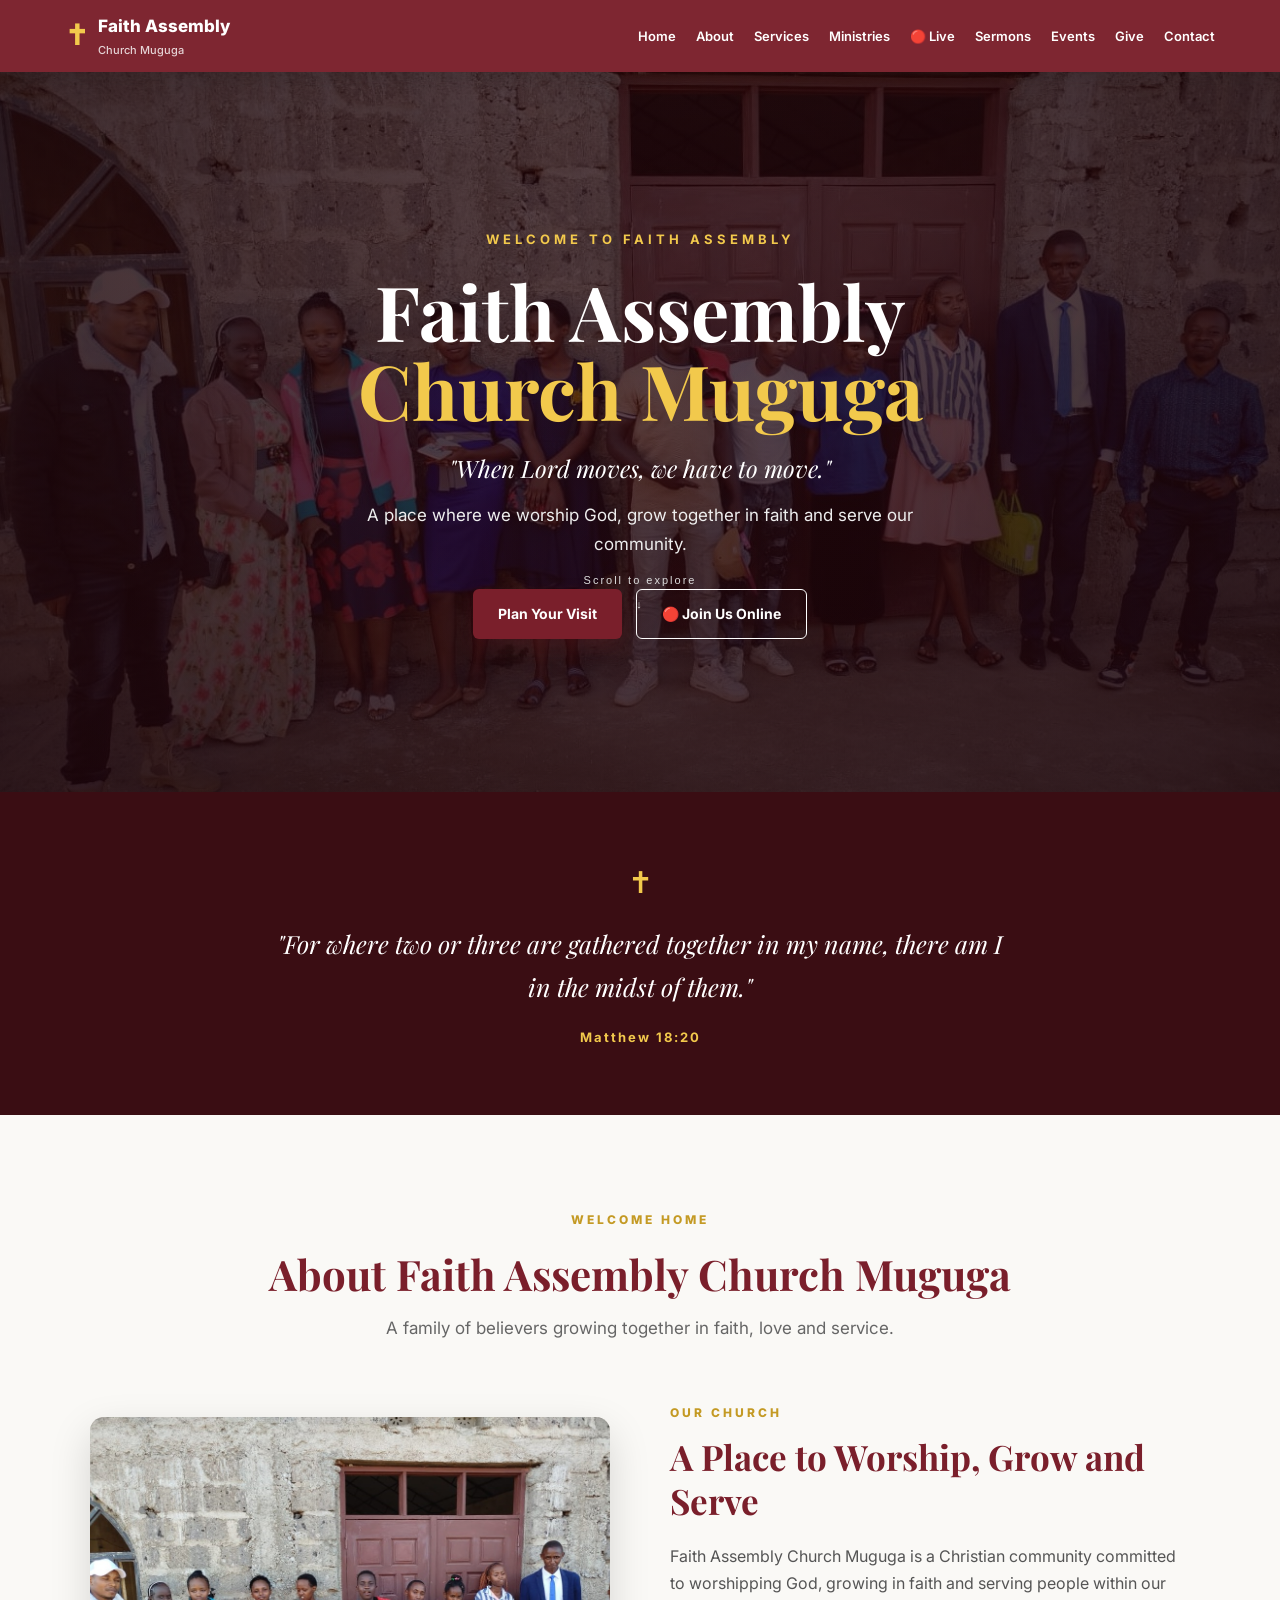
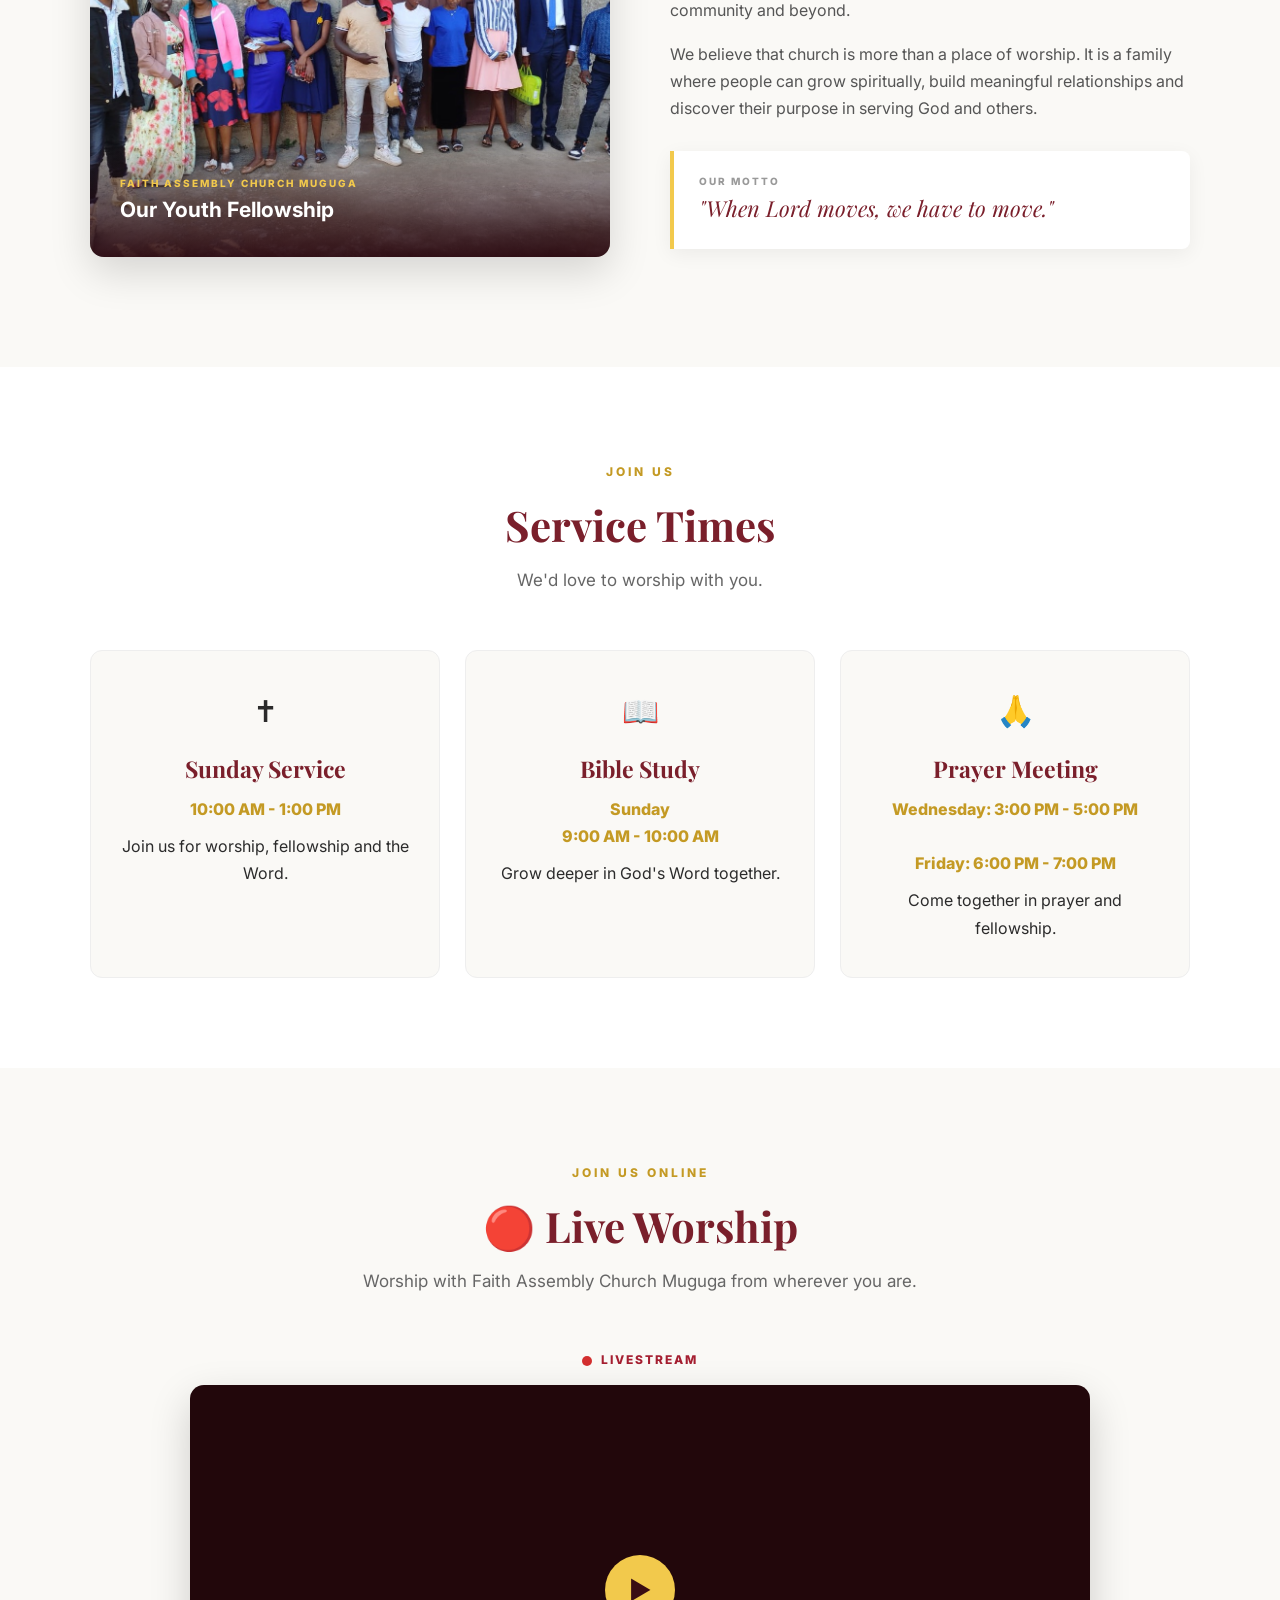
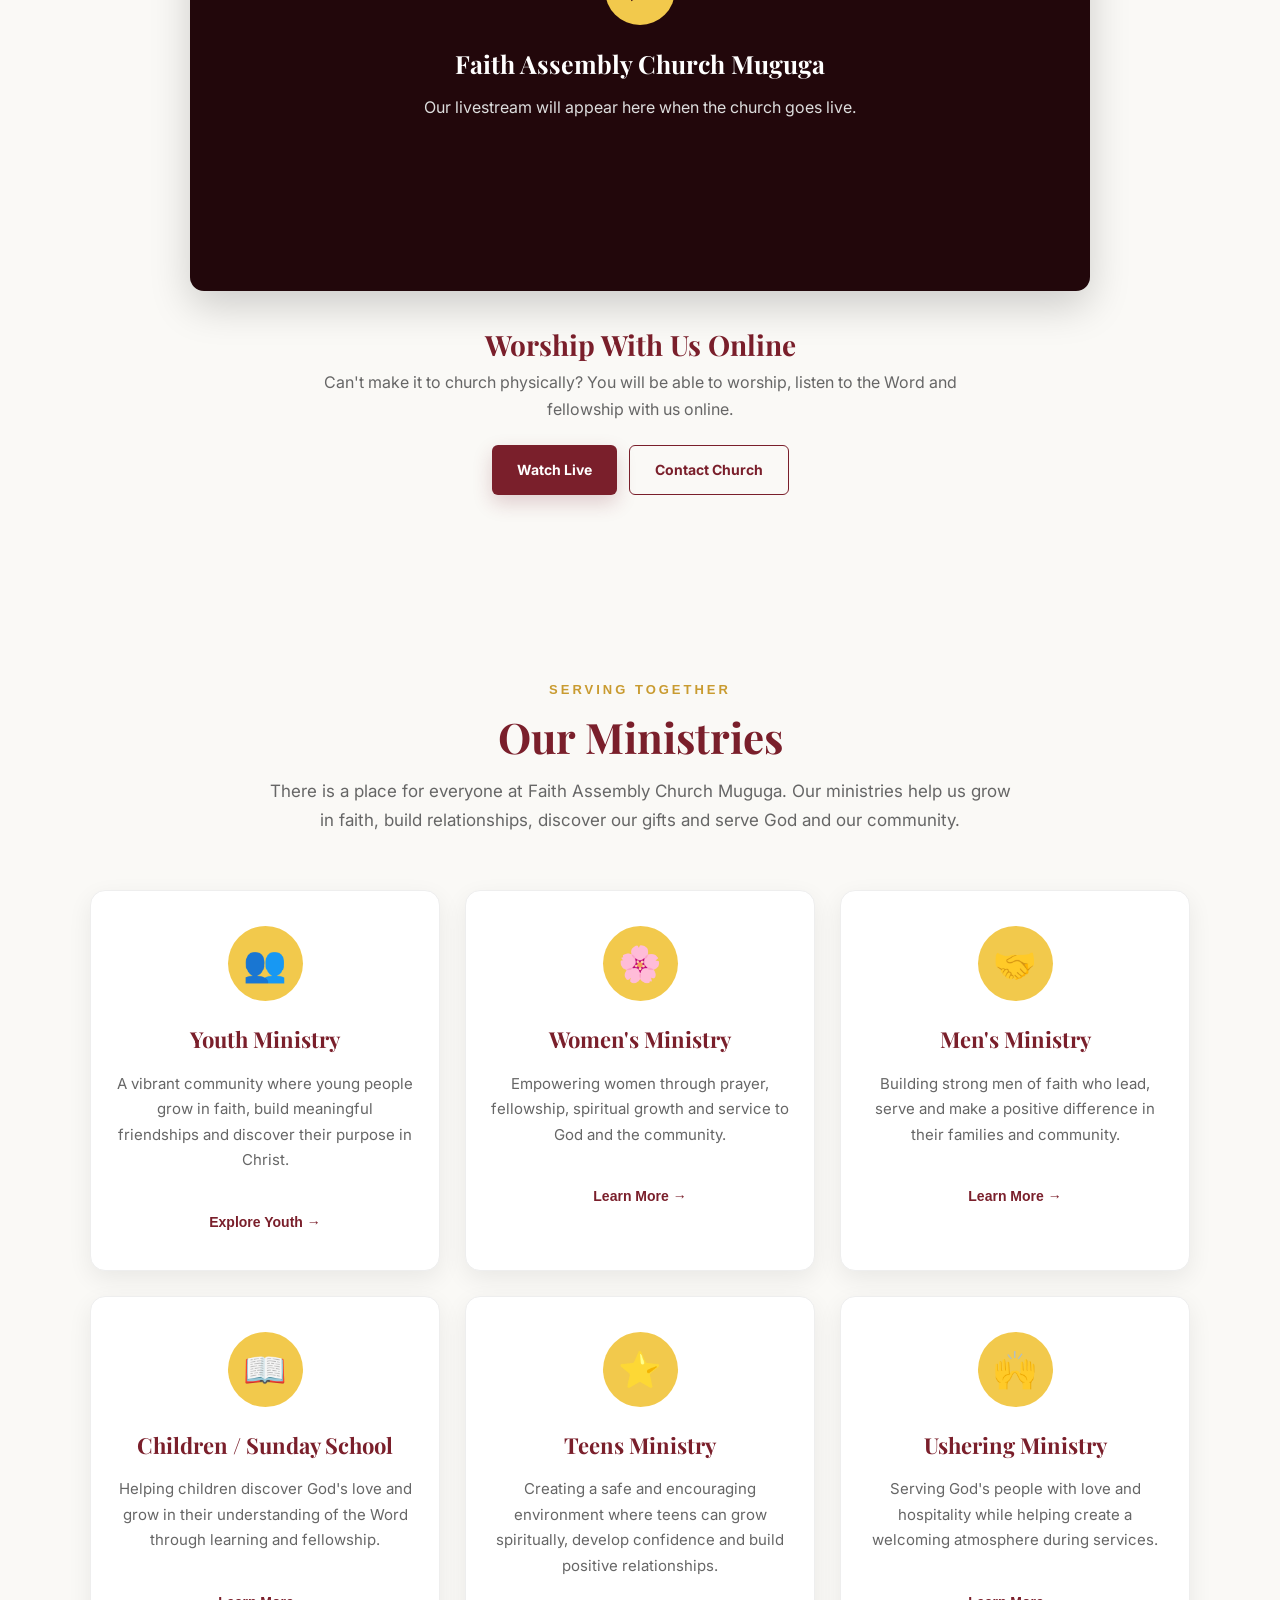
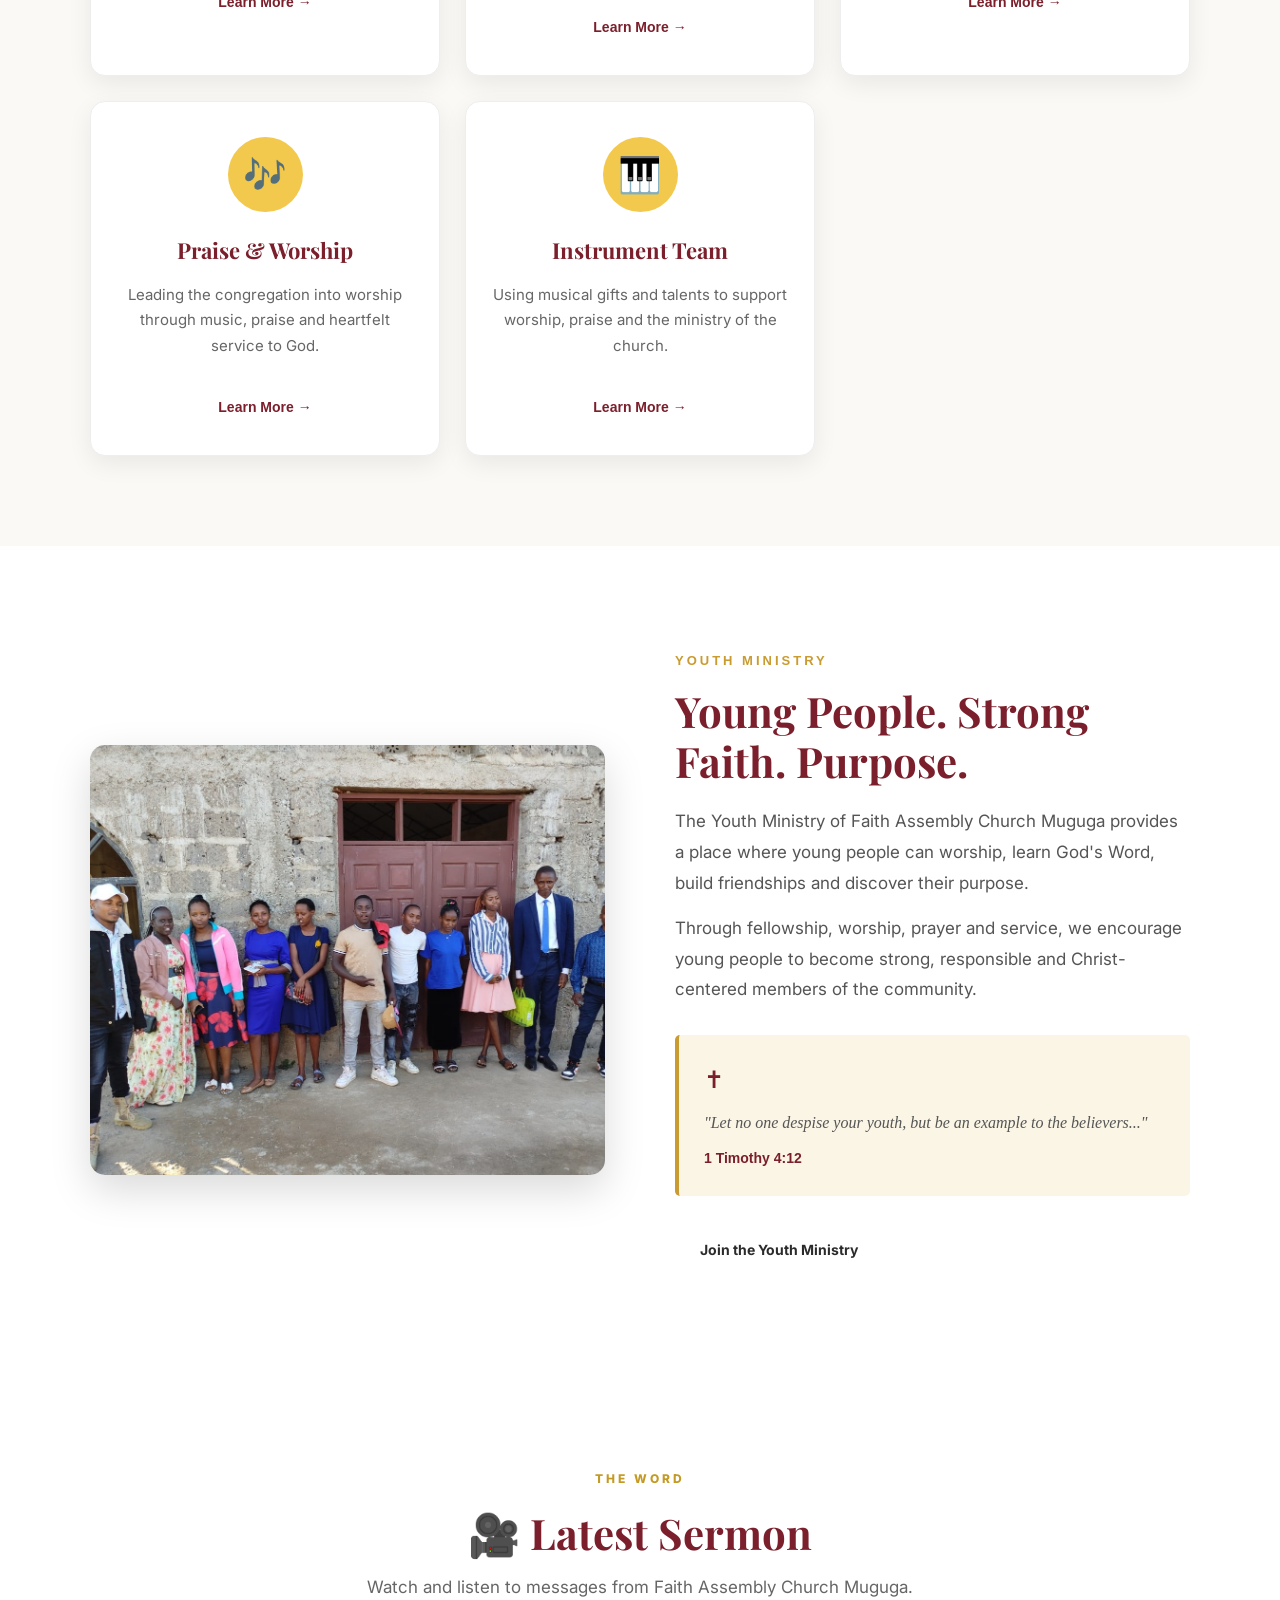
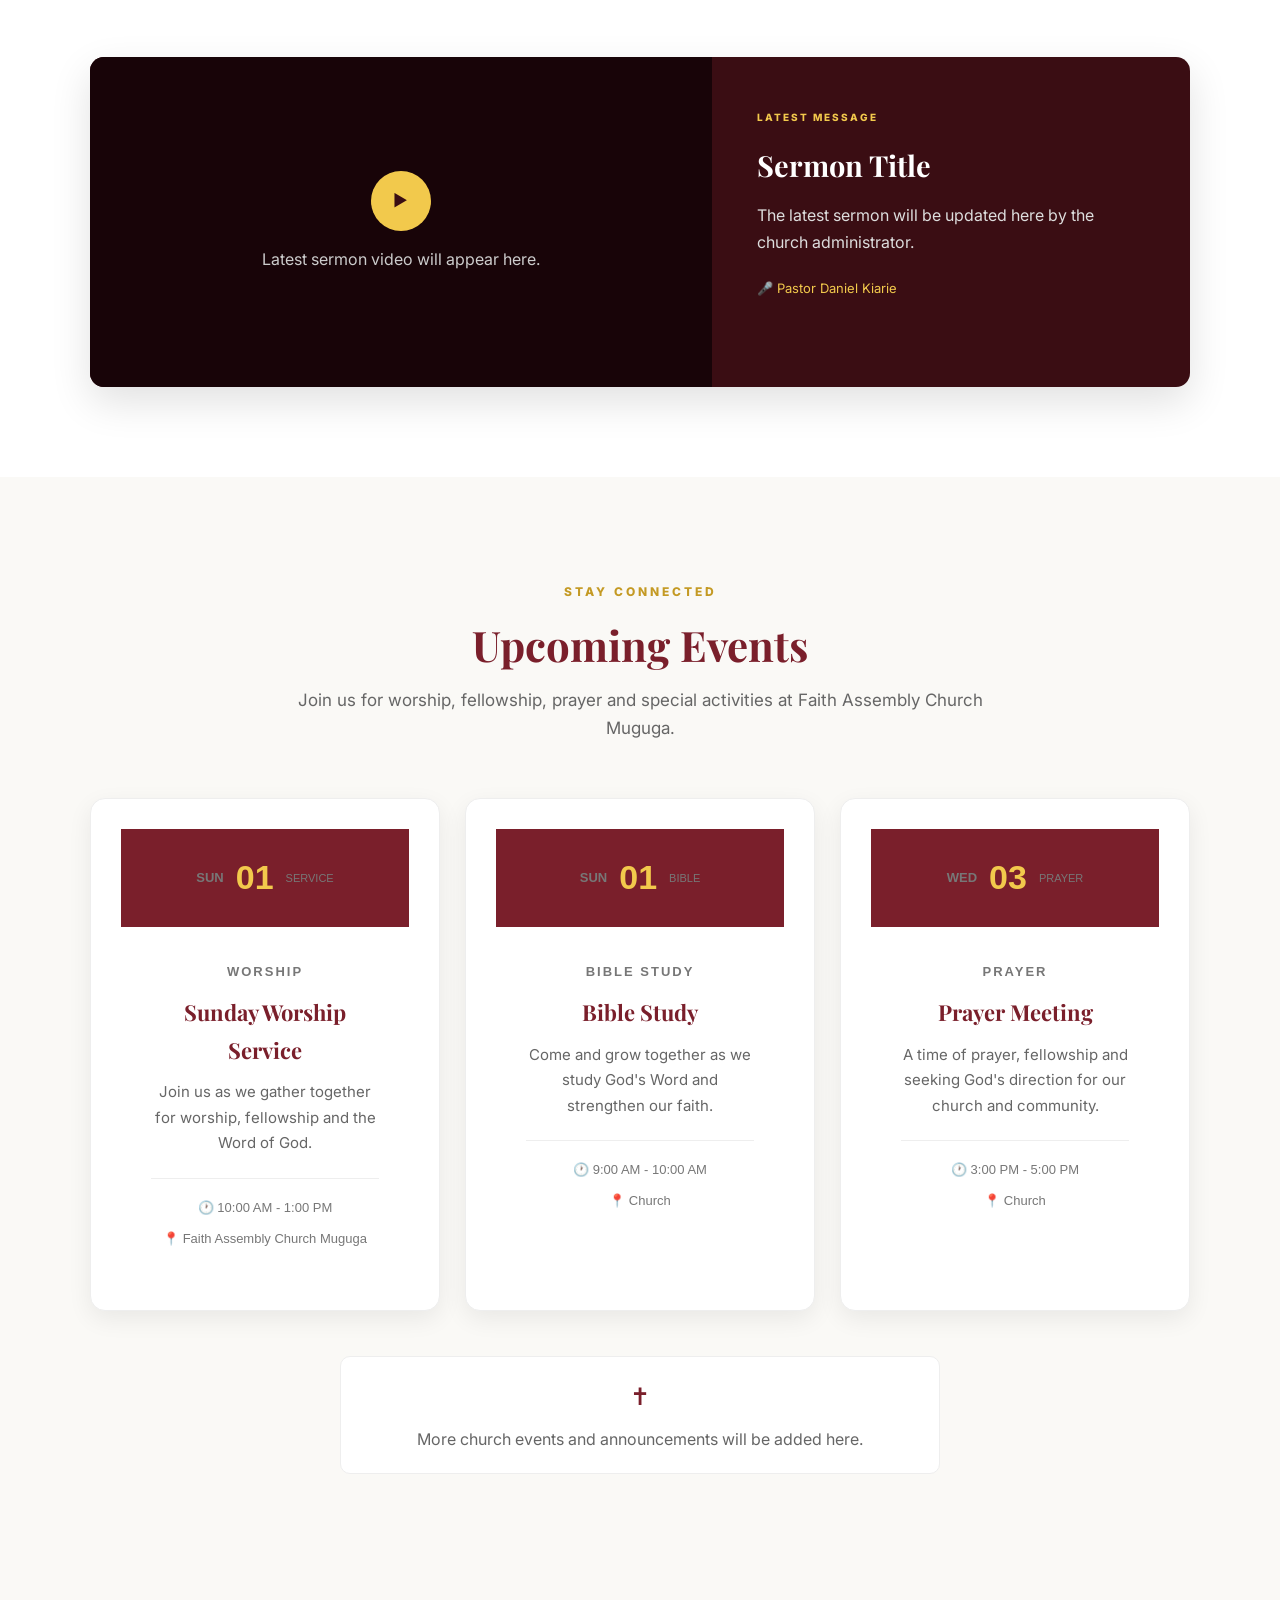
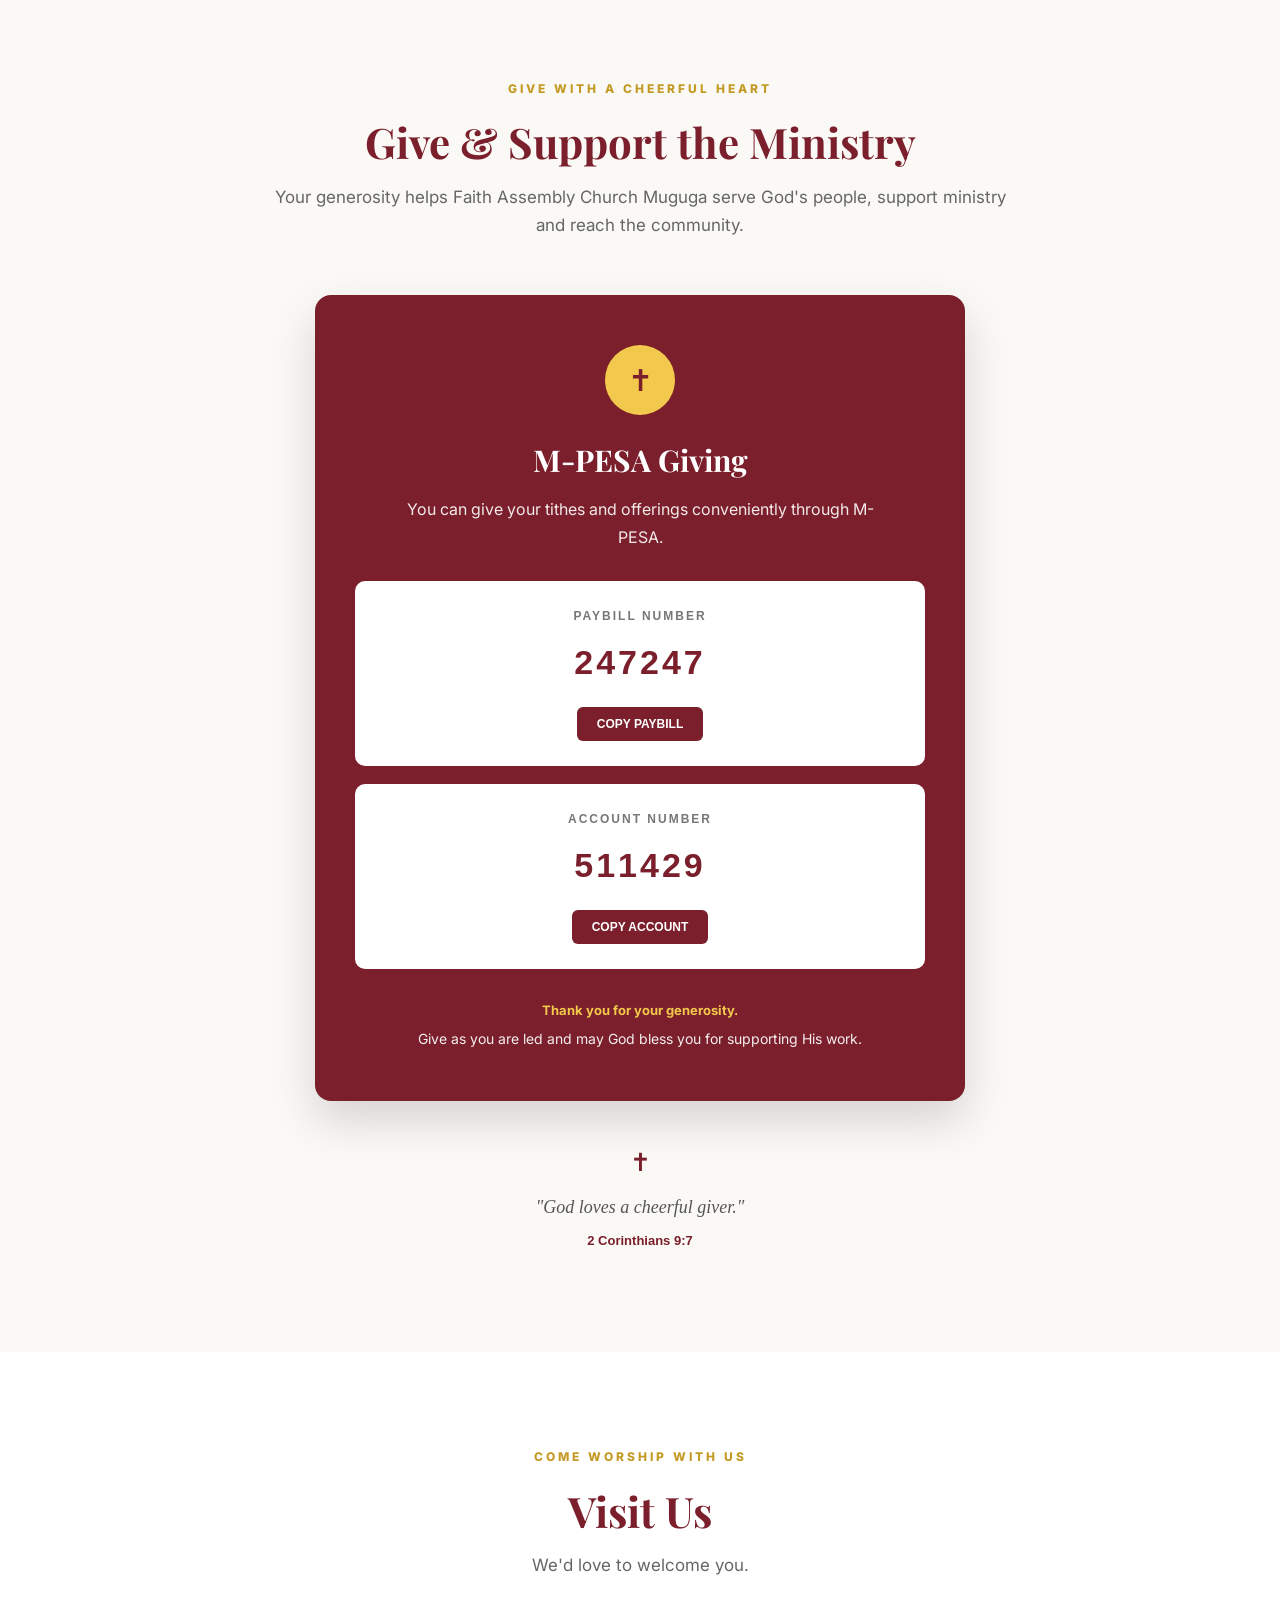
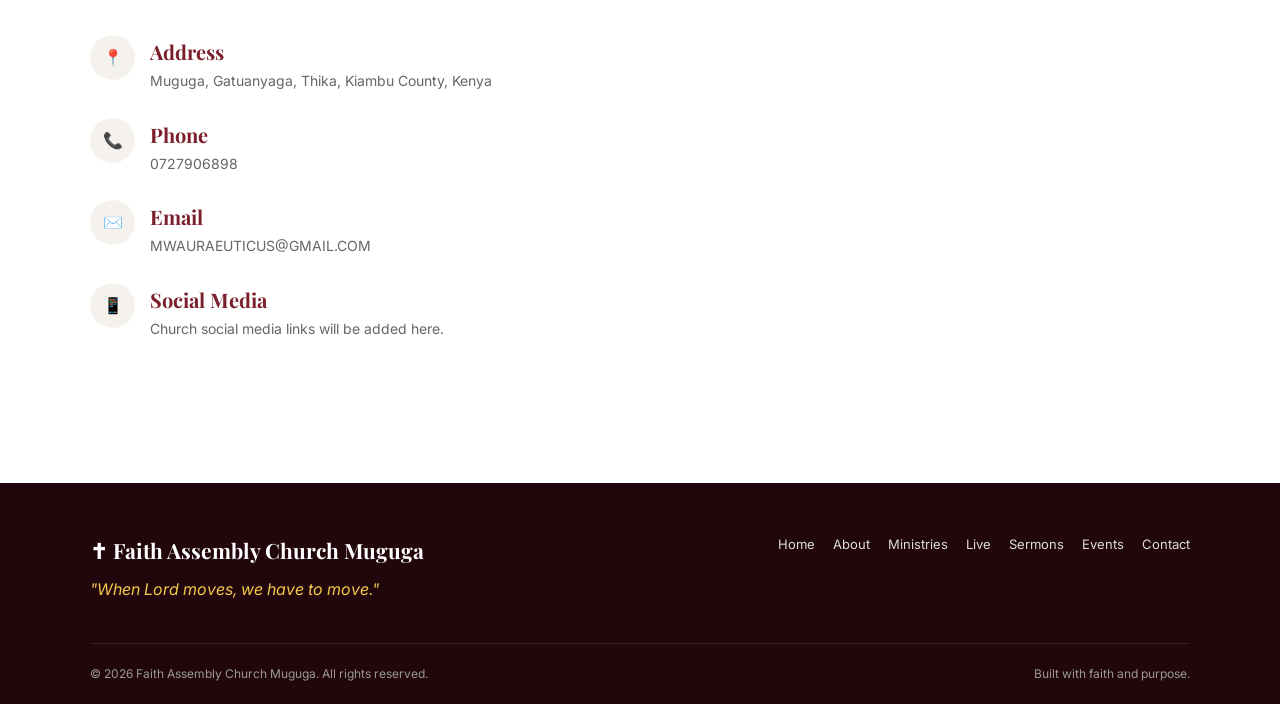
==== index (1).html @ a64bb6ba "Add files via upload Fix homepage content" ====
<!DOCTYPE html>
<html lang="en">

<head>

    <meta charset="UTF-8">
    <meta name="viewport" content="width=device-width, initial-scale=1.0">

    <meta name="description"
        content="Faith Assembly Church Muguga - Worship, grow and serve together in Muguga, Gatuanyaga, Thika, Kiambu County.">

    <meta name="theme-color" content="#7a1f2b">

    <title>Faith Assembly Church Muguga</title>

    <!-- Fonts -->
    <link rel="preconnect" href="https://fonts.googleapis.com">
    <link rel="preconnect" href="https://fonts.gstatic.com" crossorigin>

    <link
        href="https://fonts.googleapis.com/css2?family=Inter:wght@400;500;600;700;800&family=Playfair+Display:wght@500;600;700&display=swap"
        rel="stylesheet"> 

    <!-- CSS -->
<link rel="stylesheet" href="css/style.css">
<link rel="stylesheet" href="css/animation.css">
</head>

<body>

<!-- ==============================
     LOADER
================================== -->

<div class="page-loader" id="pageLoader">
    <div class="loader-cross">✝</div>
    <p>Faith Assembly Church Muguga</p>
</div>


<!-- ==============================
     HEADER
================================== -->

<header class="site-header">

    <nav class="navbar">

        <a href="#home" class="logo">

            <span class="logo-cross">✝</span>

            <span>
                Faith Assembly
                <small>Church Muguga</small>
            </span>

        </a>

        <button class="menu-toggle" id="menuToggle">
            ☰
        </button>

        <ul class="nav-links" id="navLinks">

            <li><a href="#home">Home</a></li>
            <li><a href="#about">About</a></li>
            <li><a href="#services">Services</a></li>
            <li><a href="#ministries">Ministries</a></li>
            <li><a href="#live">🔴 Live</a></li>
            <li><a href="#sermons">Sermons</a></li>
            <li><a href="#events">Events</a></li>
            <li><a href="#give">Give</a></li>
            <li><a href="#contact">Contact</a></li>

        </ul>

    </nav>

</header>


<!-- ==============================
     HERO
================================== -->

<section class="hero" id="home">

    <div class="hero-overlay"></div>

    <script>
    // ⚠️ Update this once your backend is hosted (see hosting notes).
    (async function loadHomeBackground() {
        const API_BASE = "https://ragnar1454.pythonanywhere.com";
        try {
            const res = await fetch(`${API_BASE}/api/site-assets/home-background`);
            if (!res.ok) return;
            const data = await res.json();
            if (data.url) {
                document.getElementById("home").style.backgroundImage =
                    `linear-gradient(rgba(35,5,10,0.68), rgba(35,5,10,0.78)), url("${API_BASE}${data.url}")`;
                document.getElementById("home").style.backgroundSize = "cover";
                document.getElementById("home").style.backgroundPosition = "center";
            }
            // If no url, the default image from style.css keeps showing — no action needed.
        } catch (err) {
            console.log("Home background not loaded, using default:", err);
        }
    })();
    </script>

    <div class="hero-content reveal">

        <span class="hero-label">
            WELCOME TO FAITH ASSEMBLY
        </span>

        <h1>
            Faith Assembly
            <span>Church Muguga</span>
        </h1>

        <p class="hero-motto">
            "When Lord moves, we have to move."
        </p>

        <p class="hero-description">
            A place where we worship God,
            grow together in faith and
            serve our community.
        </p>

        <div class="hero-buttons">

            <a href="#services" class="btn btn-primary">
                Plan Your Visit
            </a>

            <a href="#live" class="btn btn-outline">
                🔴 Join Us Online
            </a>

        </div>

        <div class="scroll-indicator">
            <span>Scroll to explore</span>
            ↓
        </div>

    </div>

</section>


<!-- ==============================
     BIBLE VERSE
================================== -->

<section class="scripture-section">

    <div class="container">

        <div class="scripture-content reveal">

            <div class="scripture-cross">
                ✝
            </div>

            <p class="scripture-text">
                "For where two or three are gathered
                together in my name, there am I in
                the midst of them."
            </p>

            <span class="scripture-reference">
                Matthew 18:20
            </span>

        </div>

    </div>

</section>


<!-- ==============================
     ABOUT
================================== -->

<section class="about-section" id="about">

    <div class="container">

        <div class="section-heading reveal">

            <span class="small-title">
                WELCOME HOME
            </span>

            <h2>
                About Faith Assembly Church Muguga
            </h2>

            <p>
                A family of believers growing together
                in faith, love and service.
            </p>

        </div>


        <div class="about-grid">

            <div class="about-image reveal">

                <img
                    src="images/youth-group.jpg"
                    alt="Faith Assembly Church Muguga Youth">

                <div class="image-caption">

                    <span>
                        FAITH ASSEMBLY CHURCH MUGUGA
                    </span>

                    <strong>
                        Our Youth Fellowship
                    </strong>

                </div>

            </div>


            <div class="about-content reveal">

                <span class="about-label">
                    OUR CHURCH
                </span>

                <h3>
                    A Place to Worship,
                    Grow and Serve
                </h3>

                <p>
                    Faith Assembly Church Muguga is a
                    Christian community committed to
                    worshipping God, growing in faith
                    and serving people within our
                    community and beyond.
                </p>

                <p>
                    We believe that church is more than
                    a place of worship. It is a family
                    where people can grow spiritually,
                    build meaningful relationships and
                    discover their purpose in serving
                    God and others.
                </p>

                <div class="motto-box">

                    <span>
                        OUR MOTTO
                    </span>

                    <blockquote>
                        "When Lord moves,
                        we have to move."
                    </blockquote>

                </div>

            </div>

        </div>

    </div>

</section>


<!-- ==============================
     SERVICE TIMES
================================== -->

<section class="services-section" id="services">

    <div class="container">

        <div class="section-heading reveal">

            <span class="small-title">
                JOIN US
            </span>

            <h2>
                Service Times
            </h2>

            <p>
                We'd love to worship with you.
            </p>

        </div>


        <div class="services-grid">


            <div class="service-card reveal">

                <div class="service-icon">
                    ✝
                </div>

                <h3>
                    Sunday Service
                </h3>

                <p class="service-time">
                    10:00 AM - 1:00 PM
                </p>

                <p>
                    Join us for worship,
                    fellowship and the Word.
                </p>

            </div>


            <div class="service-card reveal">

                <div class="service-icon">
                    📖
                </div>

                <h3>
                    Bible Study
                </h3>

                <p class="service-time">
                    Sunday<br>
                    9:00 AM - 10:00 AM
                </p>

                <p>
                    Grow deeper in God's Word
                    together.
                </p>

            </div>


            <div class="service-card reveal">

                <div class="service-icon">
                    🙏
                </div>

                <h3>
                    Prayer Meeting
                </h3>

                <p class="service-time">
                    Wednesday: 3:00 PM - 5:00 PM
                    <br><br>
                    Friday: 6:00 PM - 7:00 PM
                </p>

                <p>
                    Come together in prayer
                    and fellowship.
                </p>

            </div>

        </div>

    </div>

</section>


<!-- ==================================================
     🔴 LIVE STREAM
================================================== -->

<section class="live-section" id="live">

    <div class="container">

        <div class="section-heading reveal">

            <span class="small-title">
                JOIN US ONLINE
            </span>

            <h2>
                🔴 Live Worship
            </h2>

            <p>
                Worship with Faith Assembly Church
                Muguga from wherever you are.
            </p>

        </div>


        <div class="live-container reveal">

            <div class="live-badge">

                <span class="live-dot"></span>

                LIVESTREAM

            </div>


            <div class="video-container">

                <!--
                    LATER WE WILL PUT THE
                    YOUTUBE LIVESTREAM HERE
                -->

                <div class="video-placeholder">

                    <div class="play-icon">
                        ▶
                    </div>

                    <h3>
                        Faith Assembly Church Muguga
                    </h3>

                    <p>
                        Our livestream will appear
                        here when the church goes live.
                    </p>

                </div>

            </div>


            <div class="live-info">

                <h3>
                    Worship With Us Online
                </h3>

                <p>
                    Can't make it to church physically?
                    You will be able to worship,
                    listen to the Word and fellowship
                    with us online.
                </p>

                <div class="live-actions">

                    <a href="#" class="btn btn-primary">
                        Watch Live
                    </a>

                    <a href="#contact"
                       class="btn btn-outline-dark">
                        Contact Church
                    </a>

                </div>

            </div>

        </div>

    </div>

</section>


<!-- ==================================================
     🎥 LATEST SERMON
================================================== -->
<!-- ==========================================
     MINISTRIES SECTION
========================================== -->

<section id="ministries" class="ministries-section">

    <div class="container">

        <div class="section-heading">
            <span class="section-label">SERVING TOGETHER</span>

            <h2>Our Ministries</h2>

            <p>
                There is a place for everyone at Faith Assembly Church Muguga.
                Our ministries help us grow in faith, build relationships,
                discover our gifts and serve God and our community.
            </p>
        </div>


        <!-- MINISTRY CARDS -->

        <div class="ministries-grid">


            <!-- YOUTH -->

            <div class="ministry-card">

                <div class="ministry-icon">👥</div>

                <h3>Youth Ministry</h3>

                <p>
                    A vibrant community where young people grow in faith,
                    build meaningful friendships and discover their purpose
                    in Christ.
                </p>

                <a href="#youth" class="ministry-link">
                    Explore Youth →
                </a>

            </div>


            <!-- WOMEN -->

            <div class="ministry-card">

                <div class="ministry-icon">🌸</div>

                <h3>Women's Ministry</h3>

                <p>
                    Empowering women through prayer, fellowship, spiritual
                    growth and service to God and the community.
                </p>

                <a href="pages/women.html" class="ministry-link">
                    Learn More →
                </a>

            </div>


            <!-- MEN -->

            <div class="ministry-card">

                <div class="ministry-icon">🤝</div>

                <h3>Men's Ministry</h3>

                <p>
                    Building strong men of faith who lead, serve and make
                    a positive difference in their families and community.
                </p>

                <a href="pages/men.html" class="ministry-link">
                    Learn More →
                </a>

            </div>


            <!-- CHILDREN -->

            <div class="ministry-card">

                <div class="ministry-icon">📖</div>

                <h3>Children / Sunday School</h3>

                <p>
                    Helping children discover God's love and grow in their
                    understanding of the Word through learning and fellowship.
                </p>

                <a href="#contact" class="ministry-link">
                    Learn More →
                </a>

            </div>


            <!-- TEENS -->

            <div class="ministry-card">

                <div class="ministry-icon">⭐</div>

                <h3>Teens Ministry</h3>

                <p>
                    Creating a safe and encouraging environment where teens
                    can grow spiritually, develop confidence and build
                    positive relationships.
                </p>

                <a href="#contact" class="ministry-link">
                    Learn More →
                </a>

            </div>


            <!-- USHERING -->

            <div class="ministry-card">

                <div class="ministry-icon">🙌</div>

                <h3>Ushering Ministry</h3>

                <p>
                    Serving God's people with love and hospitality while
                    helping create a welcoming atmosphere during services.
                </p>

                <a href="#contact" class="ministry-link">
                    Learn More →
                </a>

            </div>


            <!-- PRAISE -->

            <div class="ministry-card">

                <div class="ministry-icon">🎶</div>

                <h3>Praise & Worship</h3>

                <p>
                    Leading the congregation into worship through music,
                    praise and heartfelt service to God.
                </p>

                <a href="pages/praise.html" class="ministry-link">
                    Learn More →
                </a>

            </div>


            <!-- INSTRUMENTS -->

            <div class="ministry-card">

                <div class="ministry-icon">🎹</div>

                <h3>Instrument Team</h3>

                <p>
                    Using musical gifts and talents to support worship,
                    praise and the ministry of the church.
                </p>

                <a href="pages/instruments.html" class="ministry-link">
                    Learn More →
                </a>

            </div>

        </div>

    </div>

</section>


<!-- ==========================================
     YOUTH MINISTRY FEATURE
========================================== -->

<section id="youth" class="youth-feature">

    <div class="container">

        <div class="youth-grid">


            <!-- PHOTO -->

            <div class="youth-photo">

                <img
                    src="images/youth-group.jpg"
                    alt="Faith Assembly Church Muguga Youth">

            </div>


            <!-- TEXT -->

            <div class="youth-content">

                <span class="section-label">
                    YOUTH MINISTRY
                </span>

                <h2>
                    Young People. Strong Faith. Purpose.
                </h2>

                <p>
                    The Youth Ministry of Faith Assembly Church Muguga
                    provides a place where young people can worship,
                    learn God's Word, build friendships and discover
                    their purpose.
                </p>

                <p>
                    Through fellowship, worship, prayer and service,
                    we encourage young people to become strong,
                    responsible and Christ-centered members of the
                    community.
                </p>

                <div class="youth-verse">

                    <span>✝</span>

                    <p>
                        "Let no one despise your youth, but be an example
                        to the believers..."
                    </p>

                    <strong>
                        1 Timothy 4:12
                    </strong>

                </div>

                <a href="#contact" class="btn">
                    Join the Youth Ministry
                </a>

            </div>

        </div>

    </div>

</section>
<section class="sermon-section" id="sermons">

    <div class="container">

        <div class="section-heading reveal">

            <span class="small-title">
                THE WORD
            </span>

            <h2>
                🎥 Latest Sermon
            </h2>

            <p>
                Watch and listen to messages
                from Faith Assembly Church Muguga.
            </p>

        </div>


        <div class="sermon-card reveal">


            <div class="sermon-video" id="homeSermonVideoWrap">

                <div class="sermon-placeholder" id="homeSermonPlaceholder">

                    <span>
                        ▶
                    </span>

                    <p>
                        Latest sermon video
                        will appear here.
                    </p>

                </div>

            </div>

            <script>
            // ⚠️ Update this once your backend is hosted (see hosting notes).
            (async function loadHomeSermon() {
                const API_BASE = "https://ragnar1454.pythonanywhere.com";
                try {
                    const res = await fetch(`${API_BASE}/api/site-assets/sermon`);
                    if (!res.ok) return;
                    const data = await res.json();
                    const wrap = document.getElementById("homeSermonVideoWrap");

                    if (data.type === "youtube") {
                        wrap.innerHTML = `
                            <div style="position:relative; padding-bottom:56.25%; height:0; overflow:hidden; border-radius:10px;">
                                <iframe src="https://www.youtube.com/embed/${data.youtube_id}"
                                    title="Latest Sermon" allowfullscreen
                                    style="position:absolute; inset:0; width:100%; height:100%; border:0;">
                                </iframe>
                            </div>`;
                    } else if (data.type === "video") {
                        wrap.innerHTML = `
                            <div style="position:relative; padding-bottom:56.25%; height:0; overflow:hidden; border-radius:10px;">
                                <video controls style="position:absolute; inset:0; width:100%; height:100%; border:0;">
                                    <source src="${API_BASE}${data.url}" type="video/mp4">
                                </video>
                            </div>`;
                    }
                    // If data.type is null, leave the placeholder showing.
                } catch (err) {
                    console.log("Home sermon not loaded, showing placeholder:", err);
                }
            })();
            </script>


            <div class="sermon-info">

                <span class="sermon-label">
                    LATEST MESSAGE
                </span>

                <h3>
                    Sermon Title
                </h3>

                <p>
                    The latest sermon will be
                    updated here by the church
                    administrator.
                </p>

                <div class="sermon-meta">

                    🎤 Pastor Daniel Kiarie

                </div>

            </div>

        </div>

    </div>

</section>


<!-- ==================================================
<!-- ==========================================
     UPCOMING EVENTS
========================================== -->

<section class="events-section" id="events">

    <div class="container">

        <div class="section-heading reveal">

            <span class="small-title">
                STAY CONNECTED
            </span>

            <h2>
                Upcoming Events
            </h2>

            <p>
                Join us for worship, fellowship, prayer
                and special activities at Faith Assembly
                Church Muguga.
            </p>

        </div>


        <div class="events-grid">


            <!-- EVENT 1 -->

            <article class="event-card reveal">

                <div class="event-date">

                    <span class="event-day">
                        SUN
                    </span>

                    <strong>
                        01
                    </strong>

                    <span>
                        SERVICE
                    </span>

                </div>


                <div class="event-content">

                    <span class="event-category">
                        WORSHIP
                    </span>

                    <h3>
                        Sunday Worship Service
                    </h3>

                    <p>
                        Join us as we gather together for
                        worship, fellowship and the Word of God.
                    </p>

                    <div class="event-info">

                        <span>🕐 10:00 AM - 1:00 PM</span>

                        <span>📍 Faith Assembly Church Muguga</span>

                    </div>

                </div>

            </article>


            <!-- EVENT 2 -->

            <article class="event-card reveal">

                <div class="event-date">

                    <span class="event-day">
                        SUN
                    </span>

                    <strong>
                        01
                    </strong>

                    <span>
                        BIBLE
                    </span>

                </div>


                <div class="event-content">

                    <span class="event-category">
                        BIBLE STUDY
                    </span>

                    <h3>
                        Bible Study
                    </h3>

                    <p>
                        Come and grow together as we study
                        God's Word and strengthen our faith.
                    </p>

                    <div class="event-info">

                        <span>🕐 9:00 AM - 10:00 AM</span>

                        <span>📍 Church</span>

                    </div>

                </div>

            </article>


            <!-- EVENT 3 -->

            <article class="event-card reveal">

                <div class="event-date">

                    <span class="event-day">
                        WED
                    </span>

                    <strong>
                        03
                    </strong>

                    <span>
                        PRAYER
                    </span>

                </div>


                <div class="event-content">

                    <span class="event-category">
                        PRAYER
                    </span>

                    <h3>
                        Prayer Meeting
                    </h3>

                    <p>
                        A time of prayer, fellowship and seeking
                        God's direction for our church and community.
                    </p>

                    <div class="event-info">

                        <span>🕐 3:00 PM - 5:00 PM</span>

                        <span>📍 Church</span>

                    </div>

                </div>

            </article>


        </div>


        <div class="events-note reveal">

            <span>✝</span>

            <p>
                More church events and announcements
                will be added here.
            </p>

        </div>

    </div>

</section>


<!-- ==========================================
     GIVING / TITHES
========================================== -->

<section id="give" class="giving-section">

    <div class="container">

        <div class="section-heading reveal">

            <span class="small-title">
                GIVE WITH A CHEERFUL HEART
            </span>

            <h2>
                Give & Support the Ministry
            </h2>

            <p>
                Your generosity helps Faith Assembly Church Muguga
                serve God's people, support ministry and reach
                the community.
            </p>

        </div>


        <div class="giving-card reveal">

            <div class="giving-icon">
                ✝
            </div>

            <h3>
                M-PESA Giving
            </h3>

            <p class="giving-intro">
                You can give your tithes and offerings conveniently
                through M-PESA.
            </p>


            <!-- PAYBILL -->

            <div class="mpesa-box">

                <div class="mpesa-label">
                    PAYBILL NUMBER
                </div>

                <div class="mpesa-number" id="paybillNumber">
                    247247
                </div>

                <button
                    class="copy-btn"
                    onclick="copyGivingNumber('247247', this)">

                    COPY PAYBILL

                </button>

            </div>


            <!-- ACCOUNT -->

            <div class="mpesa-box">

                <div class="mpesa-label">
                    ACCOUNT NUMBER
                </div>

                <div class="mpesa-number" id="accountNumber">
                    511429
                </div>

                <button
                    class="copy-btn"
                    onclick="copyGivingNumber('511429', this)">

                    COPY ACCOUNT

                </button>

            </div>


            <div class="giving-note">

                <strong>Thank you for your generosity.</strong>

                <p>
                    Give as you are led and may God bless
                    you for supporting His work.
                </p>

            </div>

        </div>


        <div class="giving-verse reveal">

            <span>✝</span>

            <p>
                "God loves a cheerful giver."
            </p>

            <strong>
                2 Corinthians 9:7
            </strong>

        </div>

    </div>

</section>


<!-- ==================================================
     📞 CONTACT
================================================== -->

<section class="contact-section" id="contact">

    <div class="container">

        <div class="section-heading reveal">

            <span class="small-title">
                COME WORSHIP WITH US
            </span>

            <h2>
                Visit Us
            </h2>

            <p>
                We'd love to welcome you.
            </p>

        </div>


        <div class="contact-grid">


            <div class="contact-info reveal">


                <div class="contact-item">

                    <span class="contact-icon">
                        📍
                    </span>

                    <div>

                        <h3>
                            Address
                        </h3>

                        <p>
                            Muguga, Gatuanyaga,
                            Thika, Kiambu County,
                            Kenya
                        </p>

                    </div>

                </div>


                <div class="contact-item">

                    <span class="contact-icon">
                        📞
                    </span>

                    <div>

                        <h3>
                            Phone
                        </h3>

                        <p>
                            <a href="tel:0727906898">
                                0727906898
                            </a>
                        </p>

                    </div>

                </div>


                <div class="contact-item">

                    <span class="contact-icon">
                        ✉️
                    </span>

                    <div>

                        <h3>
                            Email
                        </h3>

                        <p>
                            <a href="mailto:MWAURAEUTICUS@GMAIL.COM">
                                MWAURAEUTICUS@GMAIL.COM
                            </a>
                        </p>

                    </div>

                </div>


                <div class="contact-item">

                    <span class="contact-icon">
                        📱
                    </span>

                    <div>

                        <h3>
                            Social Media
                        </h3>

                        <p>
                            Church social media
                            links will be added here.
                        </p>

                    </div>

                </div>


            </div>


            <div class="map-wrap reveal">

                <iframe
                    src="https://www.google.com/maps?q=Gatuanyaga,Thika,Kenya&output=embed"
                    title="Faith Assembly Church Muguga Location"
                    loading="lazy">
                </iframe>

            </div>

        </div>

    </div>

</section>


<!-- ==================================================
     FOOTER
================================================== -->

<footer class="site-footer">

    <div class="container">

        <div class="footer-content">

            <div class="footer-brand">

                <h3>
                    ✝ Faith Assembly Church Muguga
                </h3>

                <p>
                    "When Lord moves,
                    we have to move."
                </p>

            </div>


            <div class="footer-links">

                <a href="#home">Home</a>
                <a href="#about">About</a>
                <a href="#ministries">Ministries</a>
                <a href="#live">Live</a>
                <a href="#sermons">Sermons</a>
                <a href="#events">Events</a>
                <a href="#contact">Contact</a>

            </div>

        </div>


        <div class="footer-bottom">

            <p>
                © 2026 Faith Assembly Church Muguga.
                All rights reserved.
            </p>

            <p>
                Built with faith and purpose.
            </p>

        </div>

    </div>

</footer>


<!-- JAVASCRIPT -->

<script src="js/main.js"></script>
<script>
document.addEventListener("DOMContentLoaded", function () {

    const loader = document.getElementById("pageLoader");

    if (loader) {
        loader.style.display = "none";
    }

});
</script>

</body>

</html>
---- css/style.css ----
/* ==================================================
   GLOBAL
================================================== */

* {
    margin: 0;
    padding: 0;
    box-sizing: border-box;
}

html {
    scroll-behavior: smooth;
}

body {
    font-family: "Inter", Arial, sans-serif;
    color: #2b2b2b;
    background: #faf9f6;
    line-height: 1.7;
}

h1,
h2,
h3 {
    font-family: "Playfair Display", Georgia, serif;
}

a {
    text-decoration: none;
    color: inherit;
}

img {
    max-width: 100%;
}

.container {
    width: min(1100px, 92%);
    margin: auto;
}

section {
    padding: 90px 0;
}


/* ==================================================
   LOADER
================================================== */

.page-loader {
    position: fixed;
    inset: 0;
    background: #3a0d13;
    color: white;
    z-index: 9999;

    display: flex;
    flex-direction: column;
    align-items: center;
    justify-content: center;

    transition: opacity 0.5s ease,
                visibility 0.5s ease;
}

.page-loader.hidden {
    opacity: 0;
    visibility: hidden;
}

.loader-cross {
    font-size: 50px;
    color: #f2c94c;
    animation: floating 2s ease-in-out infinite;
}

.page-loader p {
    margin-top: 15px;
}


/* ==================================================
   HEADER
================================================== */

.site-header {
    position: sticky;
    top: 0;
    z-index: 1000;

    background: rgba(122, 31, 43, 0.97);

    box-shadow:
        0 3px 20px rgba(0, 0, 0, 0.12);
}

.navbar {
    width: min(1150px, 94%);
    margin: auto;

    min-height: 72px;

    display: flex;
    align-items: center;
    justify-content: space-between;
}

.logo {
    display: flex;
    align-items: center;
    gap: 10px;

    color: white;

    font-weight: 800;
    font-size: 17px;
}

.logo small {
    display: block;
    font-size: 11px;
    opacity: 0.8;
    font-weight: 500;
}

.logo-cross {
    color: #f2c94c;
    font-size: 28px;
}

.nav-links {
    list-style: none;

    display: flex;
    align-items: center;
    gap: 20px;
}

.nav-links a {
    color: white;

    font-size: 13px;
    font-weight: 600;

    transition: 0.25s;
}

.nav-links a:hover {
    color: #f2c94c;
}

.menu-toggle {
    display: none;

    border: none;
    background: transparent;

    color: white;

    font-size: 28px;
    cursor: pointer;
}


/* ==================================================
   HERO
================================================== */

.hero {
    min-height: 720px;

    position: relative;

    display: flex;
    align-items: center;
    justify-content: center;

    text-align: center;

    color: white;

    background:
        linear-gradient(
            rgba(35, 5, 10, 0.68),
            rgba(35, 5, 10, 0.78)
        ),
        url("../images/youth-group.jpg")
        center / cover no-repeat;

    overflow: hidden;
}

.hero-overlay {
    position: absolute;
    inset: 0;

    background:
        radial-gradient(
            circle at center,
            transparent,
            rgba(20, 3, 7, 0.45)
        );
}

.hero-content {
    position: relative;
    z-index: 2;

    width: min(850px, 90%);
}

.hero-label {
    color: #f2c94c;

    font-size: 13px;
    font-weight: 700;

    letter-spacing: 4px;
}

.hero h1 {
    font-size: clamp(42px, 7vw, 76px);
    line-height: 1.05;

    margin: 18px 0;
}

.hero h1 span {
    display: block;
    color: #f2c94c;
}

.hero-motto {
    font-family: "Playfair Display", Georgia, serif;

    font-size: 24px;
    font-style: italic;

    margin-bottom: 12px;
}

.hero-description {
    max-width: 620px;
    margin: auto;

    color: #eee;

    font-size: 17px;
}

.hero-buttons {
    margin-top: 30px;

    display: flex;
    justify-content: center;
    gap: 14px;
    flex-wrap: wrap;
}

.scroll-indicator {
    margin-top: 65px;

    color: #eee;

    font-size: 12px;
    letter-spacing: 2px;
}

.scroll-indicator span {
    display: block;
    margin-bottom: 5px;
}


/* ==================================================
   BUTTONS
================================================== */

.btn {
    display: inline-flex;

    align-items: center;
    justify-content: center;

    min-height: 48px;

    padding: 12px 25px;

    border-radius: 6px;

    font-weight: 700;
    font-size: 14px;

    transition:
        transform 0.25s,
        background 0.25s,
        box-shadow 0.25s;
}

.btn:hover {
    transform: translateY(-3px);
}

.btn-primary {
    background: #7a1f2b;
    color: white;

    box-shadow:
        0 8px 20px rgba(122, 31, 43, 0.2);
}

.btn-primary:hover {
    background: #5e1620;
}

.btn-outline {
    border: 1px solid white;
    color: white;
}

.btn-outline:hover {
    background: white;
    color: #7a1f2b;
}

.btn-outline-dark {
    border: 1px solid #7a1f2b;
    color: #7a1f2b;
}

.btn-outline-dark:hover {
    background: #7a1f2b;
    color: white;
}


/* ==================================================
   SCRIPTURE
================================================== */

.scripture-section {
    padding: 65px 0;

    background: #3a0d13;

    color: white;

    text-align: center;
}

.scripture-content {
    max-width: 750px;
    margin: auto;
}

.scripture-cross {
    color: #f2c94c;
    font-size: 30px;
}

.scripture-text {
    font-family: "Playfair Display", Georgia, serif;

    font-size: 25px;
    font-style: italic;

    margin: 15px 0;
}

.scripture-reference {
    color: #f2c94c;

    font-size: 13px;
    font-weight: 700;

    letter-spacing: 2px;
}


/* ==================================================
   SECTION HEADINGS
================================================== */

.section-heading {
    max-width: 760px;
    margin: 0 auto 55px;

    text-align: center;
}

.small-title {
    display: inline-block;

    color: #c49a24;

    font-size: 12px;
    font-weight: 800;

    letter-spacing: 3px;

    margin-bottom: 8px;
}

.section-heading h2 {
    color: #7a1f2b;

    font-size: clamp(32px, 5vw, 44px);

    line-height: 1.2;

    margin-bottom: 12px;
}

.section-heading p {
    color: #666;
}


/* ==================================================
   ABOUT
================================================== */

.about-section {
    background: #faf9f6;
}

.about-grid {
    display: grid;

    grid-template-columns:
        minmax(0, 1fr)
        minmax(0, 1fr);

    gap: 60px;

    align-items: center;
}

.about-image {
    position: relative;

    height: 440px;

    overflow: hidden;

    border-radius: 14px;

    background: #e8e1d8;

    box-shadow:
        0 15px 40px rgba(0, 0, 0, 0.15);
}

.about-image img {
    width: 100%;
    height: 100%;

    object-fit: cover;

    transition: transform 0.6s ease;
}

.about-image:hover img {
    transform: scale(1.05);
}

.about-image.image-missing::before {
    content: "Church Youth Photo";
    position: absolute;
    inset: 0;

    display: flex;
    align-items: center;
    justify-content: center;

    color: #999;
    font-weight: 700;
}

.image-caption {
    position: absolute;

    left: 0;
    right: 0;
    bottom: 0;

    padding: 30px;

    color: white;

    background:
        linear-gradient(
            transparent,
            rgba(40, 5, 12, 0.92)
        );
}

.image-caption span {
    display: block;

    color: #f2c94c;

    font-size: 10px;
    font-weight: 800;

    letter-spacing: 2px;
}

.image-caption strong {
    font-size: 21px;
}

.about-content h3 {
    color: #7a1f2b;

    font-size: 35px;

    line-height: 1.25;

    margin: 10px 0 20px;
}

.about-label {
    color: #c49a24;

    font-size: 12px;
    font-weight: 800;

    letter-spacing: 3px;
}

.about-content p {
    color: #555;

    margin-bottom: 17px;
}

.motto-box {
    margin: 28px 0;

    padding: 22px 25px;

    border-left: 4px solid #f2c94c;

    background: white;

    border-radius: 0 8px 8px 0;

    box-shadow:
        0 5px 20px rgba(0, 0, 0, 0.06);
}

.motto-box span {
    display: block;

    color: #999;

    font-size: 10px;
    font-weight: 800;

    letter-spacing: 2px;
}

.motto-box blockquote {
    color: #7a1f2b;

    font-family: "Playfair Display", Georgia, serif;

    font-size: 22px;
    font-style: italic;
}


/* ==================================================
   SERVICES
================================================== */

.services-section {
    background: white;
}

.services-grid {
    display: grid;

    grid-template-columns:
        repeat(3, 1fr);

    gap: 25px;
}

.service-card {
    padding: 35px 25px;

    text-align: center;

    background: #faf9f6;

    border: 1px solid #eee;

    border-radius: 12px;

    transition: 0.3s;
}

.service-card:hover {
    transform: translateY(-7px);

    box-shadow:
        0 15px 35px rgba(0, 0, 0, 0.08);
}

.service-icon {
    font-size: 30px;

    margin-bottom: 12px;
}

.service-card h3 {
    color: #7a1f2b;

    font-size: 23px;

    margin-bottom: 8px;
}

.service-time {
    color: #c49a24;

    font-weight: 800;

    margin-bottom: 10px;
}


/* ==================================================
   MINISTRIES
================================================== */

.ministries-section {
    background: #f5f2ed;
}

.ministries-grid {
    display: grid;

    grid-template-columns:
        repeat(3, 1fr);

    gap: 20px;
}

.ministry-card {
    position: relative;

    padding: 30px 22px;

    background: white;

    border-radius: 12px;

    text-align: center;

    border: 1px solid #eee;

    transition: 0.3s;
}

.ministry-card:hover {
    transform: translateY(-6px);

    box-shadow:
        0 15px 30px rgba(0, 0, 0, 0.08);
}

.ministry-icon {
    display: block;

    font-size: 34px;

    margin-bottom: 10px;
}

.ministry-card h3 {
    color: #7a1f2b;

    font-size: 22px;

    margin-bottom: 7px;
}

.ministry-card p {
    color: #666;

    font-size: 14px;
}

.coming-soon {
    display: inline-block;

    margin-top: 12px;

    padding: 4px 9px;

    border-radius: 20px;

    background: #f2c94c;

    color: #3a0d13;

    font-size: 9px;
    font-weight: 800;

    letter-spacing: 1px;
}


/* ==================================================
   LIVE
================================================== */

.live-section {
    background: #faf9f6;
}

.live-container {
    max-width: 900px;
    margin: auto;
}

.live-badge {
    display: flex;

    align-items: center;
    justify-content: center;

    gap: 9px;

    margin-bottom: 14px;

    color: #a51f31;

    font-size: 12px;
    font-weight: 800;

    letter-spacing: 2px;
}

.live-dot {
    width: 10px;
    height: 10px;

    background: #d32f2f;

    border-radius: 50%;
}

.video-container {
    position: relative;

    aspect-ratio: 16 / 9;

    overflow: hidden;

    border-radius: 14px;

    background: #22070b;

    box-shadow:
        0 15px 40px rgba(0, 0, 0, 0.18);
}

.video-placeholder {
    position: absolute;
    inset: 0;

    display: flex;

    flex-direction: column;

    align-items: center;
    justify-content: center;

    text-align: center;

    padding: 30px;

    color: white;
}

.play-icon {
    width: 70px;
    height: 70px;

    display: flex;

    align-items: center;
    justify-content: center;

    margin-bottom: 18px;

    border-radius: 50%;

    background: #f2c94c;

    color: #3a0d13;

    font-size: 25px;
}

.video-placeholder h3 {
    font-size: 25px;

    margin-bottom: 8px;
}

.video-placeholder p {
    color: #ddd;
}

.live-info {
    max-width: 700px;

    margin: 30px auto 0;

    text-align: center;
}

.live-info h3 {
    color: #7a1f2b;

    font-size: 28px;
}

.live-info p {
    color: #666;
}

.live-actions {
    display: flex;

    justify-content: center;

    gap: 12px;

    flex-wrap: wrap;

    margin-top: 22px;
}


/* ==================================================
   SERMON
================================================== */

.sermon-section {
    background: white;
}

.sermon-card {
    display: grid;

    grid-template-columns:
        1.3fr 1fr;

    overflow: hidden;

    border-radius: 14px;

    background: #3a0d13;

    color: white;

    box-shadow:
        0 15px 40px rgba(0, 0, 0, 0.12);
}

.sermon-video {
    min-height: 330px;

    background: #180408;
}

.sermon-placeholder {
    height: 100%;

    display: flex;

    flex-direction: column;

    align-items: center;
    justify-content: center;

    text-align: center;

    color: #ccc;
}

.sermon-placeholder span {
    width: 60px;
    height: 60px;

    display: flex;

    align-items: center;
    justify-content: center;

    margin-bottom: 15px;

    border-radius: 50%;

    background: #f2c94c;

    color: #3a0d13;
}

.sermon-info {
    padding: 45px;
}

.sermon-label {
    color: #f2c94c;

    font-size: 10px;
    font-weight: 800;

    letter-spacing: 2px;
}

.sermon-info h3 {
    font-size: 29px;

    margin: 12px 0;
}

.sermon-info p {
    color: #ddd;
}

.sermon-meta {
    margin-top: 20px;

    color: #f2c94c;

    font-size: 13px;
}


/* ==================================================
   EVENTS
================================================== */

.events-section {
    background: #f5f2ed;
}

.event-placeholder {
    max-width: 650px;

    margin: auto;

    padding: 50px 25px;

    text-align: center;

    background: white;

    border-radius: 14px;

    border: 1px solid #eee;
}

.event-icon {
    font-size: 45px;
    margin-bottom: 10px;
}

.event-placeholder h3 {
    color: #7a1f2b;

    font-size: 28px;
}

.event-placeholder p {
    color: #666;
}


/* ==================================================
   GIVING
================================================== */

.giving-section {
    background: #3a0d13;

    color: white;
}

.giving-box {
    max-width: 750px;

    margin: auto;

    text-align: center;
}

.giving-box .small-title {
    color: #f2c94c;
}

.giving-box h2 {
    font-size: 42px;

    margin-bottom: 10px;
}

.giving-box > p {
    color: #ddd;
}

.mpesa-details {
    display: flex;

    align-items: center;
    justify-content: center;

    gap: 35px;

    margin: 35px auto 20px;

    padding: 28px;

    max-width: 600px;

    background: rgba(255,255,255,0.08);

    border-radius: 12px;
}

.mpesa-item span {
    display: block;

    color: #f2c94c;

    font-size: 10px;
    font-weight: 800;

    letter-spacing: 2px;
}

.mpesa-item strong {
    display: block;

    margin-top: 5px;

    font-size: 30px;
}

.mpesa-divider {
    width: 1px;
    height: 50px;

    background: rgba(255,255,255,0.3);
}

.giving-note {
    font-size: 13px;
}


/* ==================================================
   CONTACT
================================================== */

.contact-section {
    background: white;
}

.contact-grid {
    display: grid;

    grid-template-columns:
        0.9fr 1.1fr;

    gap: 50px;

    align-items: stretch;
}

.contact-item {
    display: flex;

    gap: 15px;

    margin-bottom: 25px;
}

.contact-icon {
    width: 45px;
    height: 45px;

    flex-shrink: 0;

    display: flex;

    align-items: center;
    justify-content: center;

    background: #f5f2ed;

    border-radius: 50%;
}

.contact-item h3 {
    color: #7a1f2b;

    font-size: 20px;
}

.contact-item p {
    color: #666;

    font-size: 14px;
}

.contact-item a:hover {
    color: #7a1f2b;
}

.map-wrap {
    min-height: 350px;
}

.map-wrap iframe {
    width: 100%;
    height: 100%;

    min-height: 350px;

    border: 0;

    border-radius: 12px;
}


/* ==================================================
   FOOTER
================================================== */

.site-footer {
    padding: 50px 0 20px;

    background: #21070b;

    color: #ddd;
}

.footer-content {
    display: flex;

    justify-content: space-between;

    gap: 30px;
}

.footer-brand h3 {
    color: white;

    font-size: 21px;
}

.footer-brand p {
    margin-top: 7px;

    color: #f2c94c;

    font-style: italic;
}

.footer-links {
    display: flex;

    flex-wrap: wrap;

    gap: 18px;
}

.footer-links a {
    font-size: 13px;
}

.footer-links a:hover {
    color: #f2c94c;
}

.footer-bottom {
    display: flex;

    justify-content: space-between;

    gap: 15px;

    margin-top: 40px;

    padding-top: 20px;

    border-top: 1px solid rgba(255,255,255,0.1);

    color: #999;

    font-size: 12px;
}


/* ==================================================
   RESPONSIVE
================================================== */

@media (max-width: 900px) {

    .nav-links {
        gap: 12px;
    }

    .nav-links a {
        font-size: 12px;
    }

    .services-grid {
        grid-template-columns: 1fr 1fr;
    }

    .ministries-grid {
        grid-template-columns: 1fr 1fr;
    }

    .about-grid,
    .contact-grid,
    .sermon-card {
        grid-template-columns: 1fr;
    }

    .sermon-video {
        min-height: 280px;
    }

}


@media (max-width: 768px) {

    section {
        padding: 70px 0;
    }

    .navbar {
        min-height: 65px;
    }

    .menu-toggle {
        display: block;
    }

    .nav-links {
        position: absolute;

        top: 65px;
        right: 3%;

        width: 240px;

        padding: 20px;

        display: none;

        flex-direction: column;
        align-items: stretch;

        gap: 0;

        background: #7a1f2b;

        border-radius: 0 0 10px 10px;

        box-shadow:
            0 10px 25px rgba(0,0,0,0.2);
    }

    .nav-links.show {
        display: flex;
    }

    .nav-links li {
        padding: 12px 0;

        border-bottom:
            1px solid rgba(255,255,255,0.1);
    }

    .hero {
        min-height: 650px;
    }

    .services-grid,
    .ministries-grid {
        grid-template-columns: 1fr;
    }

    .about-image {
        height: 350px;
    }

    .mpesa-details {
        flex-direction: column;
        gap: 20px;
    }

    .mpesa-divider {
        width: 70px;
        height: 1px;
    }

    .footer-content,
    .footer-bottom {
        flex-direction: column;
    }

}
/* ==========================================
   MINISTRIES
========================================== */

.ministries-section {
    background: #faf9f6;
    padding: 90px 0;
}

.section-heading {
    max-width: 750px;
    margin: 0 auto 55px;
    text-align: center;
}

.section-heading h2 {
    font-size: 42px;
    color: #7a1f2b;
    margin: 10px 0 15px;
}

.section-heading p {
    color: #666;
    font-size: 17px;
}

.section-label {
    color: #c99b30;
    font-family: Arial, sans-serif;
    font-size: 13px;
    font-weight: bold;
    letter-spacing: 3px;
}


/* MINISTRY GRID */

.ministries-grid {
    display: grid;
    grid-template-columns: repeat(4, 1fr);
    gap: 25px;
}


/* CARD */

.ministry-card {
    background: #ffffff;
    padding: 35px 25px;
    border-radius: 12px;
    text-align: center;

    border: 1px solid #eee;

    box-shadow:
        0 5px 20px rgba(0,0,0,0.06);

    transition:
        transform 0.3s ease,
        box-shadow 0.3s ease;
}

.ministry-card:hover {
    transform: translateY(-8px);

    box-shadow:
        0 15px 35px rgba(0,0,0,0.12);
}


/* ICON */

.ministry-icon {
    width: 65px;
    height: 65px;

    margin: 0 auto 20px;

    display: flex;
    align-items: center;
    justify-content: center;

    background: #7a1f2b;
    color: #f2c94c;

    border-radius: 50%;

    font-size: 28px;
}


.ministry-card h3 {
    color: #7a1f2b;
    font-size: 21px;
    margin-bottom: 12px;
}


.ministry-card p {
    color: #666;
    font-size: 15px;
    line-height: 1.7;
}


.ministry-link {
    display: inline-block;

    margin-top: 18px;

    color: #7a1f2b;

    font-family: Arial, sans-serif;

    font-weight: bold;

    font-size: 14px;
}


/* ==========================================
   YOUTH FEATURE
========================================== */

.youth-feature {
    background: #ffffff;
    padding: 100px 0;
}


.youth-grid {
    display: grid;

    grid-template-columns: 1fr 1fr;

    gap: 70px;

    align-items: center;
}


/* PHOTO */

.youth-photo {
    position: relative;
    overflow: hidden;

    border-radius: 15px;

    box-shadow:
        0 15px 40px rgba(0,0,0,0.15);
}


.youth-photo img {
    width: 100%;
    height: 430px;

    display: block;

    object-fit: cover;

    transition: transform 0.6s ease;
}


.youth-photo:hover img {
    transform: scale(1.05);
}


/* YOUTH TEXT */

.youth-content h2 {
    color: #7a1f2b;

    font-size: 42px;

    line-height: 1.2;

    margin: 12px 0 20px;
}


.youth-content > p {
    color: #555;

    font-size: 17px;

    line-height: 1.8;

    margin-bottom: 15px;
}


/* VERSE */

.youth-verse {
    margin: 30px 0;

    padding: 25px;

    background: #faf5e5;

    border-left: 4px solid #c99b30;

    border-radius: 5px;
}


.youth-verse span {
    color: #7a1f2b;

    font-size: 24px;
}


.youth-verse p {
    font-family: Georgia, serif;

    font-style: italic;

    color: #555;

    margin: 8px 0;
}


.youth-verse strong {
    color: #7a1f2b;

    font-family: Arial, sans-serif;

    font-size: 14px;
}


/* ==========================================
   MOBILE
========================================== */

@media (max-width: 1000px) {

    .ministries-grid {
        grid-template-columns: repeat(2, 1fr);
    }

}


@media (max-width: 700px) {

    .ministries-grid {
        grid-template-columns: 1fr;
    }

    .youth-grid {
        grid-template-columns: 1fr;

        gap: 40px;
    }

    .youth-content h2 {
        font-size: 32px;
    }

    .youth-photo img {
        height: 320px;
    }

    .section-heading h2 {
        font-size: 32px;
    }

}
/* ==========================================
   EVENTS
========================================== */

.events-section {
    background: #faf9f6;
    padding: 100px 0;
}

.events-grid {
    display: grid;
    grid-template-columns: repeat(3, 1fr);
    gap: 25px;
    max-width: 1100px;
    margin: 0 auto;
}

.event-card {
    background: #ffffff;
    border-radius: 12px;
    overflow: hidden;

    display: flex;
    flex-direction: column;

    box-shadow: 0 8px 25px rgba(0,0,0,0.07);

    border: 1px solid #eee;

    transition:
        transform 0.3s ease,
        box-shadow 0.3s ease;
}

.event-card:hover {
    transform: translateY(-7px);

    box-shadow:
        0 15px 35px rgba(0,0,0,0.12);
}


/* EVENT DATE */

.event-date {
    background: #7a1f2b;
    color: #ffffff;

    padding: 20px;

    text-align: center;

    display: flex;
    align-items: center;
    justify-content: center;
    gap: 12px;

    font-family: Arial, sans-serif;
}

.event-date strong {
    color: #f2c94c;
    font-size: 34px;
}

.event-day {
    font-size: 13px;
    font-weight: bold;
}

.event-date span:last-child {
    font-size: 11px;
}


/* EVENT CONTENT */

.event-content {
    padding: 30px;
}

.event-category {
    color: #c99b30;

    font-family: Arial, sans-serif;

    font-size: 12px;

    font-weight: bold;

    letter-spacing: 2px;
}

.event-content h3 {
    color: #7a1f2b;

    font-size: 22px;

    margin: 10px 0 12px;
}

.event-content p {
    color: #666;

    line-height: 1.7;

    font-size: 15px;
}


/* EVENT INFO */

.event-info {
    display: flex;

    flex-direction: column;

    gap: 9px;

    margin-top: 22px;

    padding-top: 18px;

    border-top: 1px solid #eee;

    color: #555;

    font-family: Arial, sans-serif;

    font-size: 13px;
}


/* EVENTS NOTE */

.events-note {
    max-width: 600px;

    margin: 45px auto 0;

    padding: 20px;

    text-align: center;

    background: #fff;

    border-radius: 10px;

    border: 1px solid #eee;
}

.events-note span {
    display: block;

    color: #7a1f2b;

    font-size: 24px;

    margin-bottom: 8px;
}

.events-note p {
    color: #666;
}


/* MOBILE */

@media (max-width: 850px) {

    .events-grid {
        grid-template-columns: 1fr;
        max-width: 600px;
    }

}
/* ==========================================
   GIVING / TITHES
========================================== */

.giving-section {
    background: #faf9f6;
    padding: 100px 0;
}

.giving-card {
    max-width: 650px;
    margin: 0 auto;

    background: #7a1f2b;
    color: #ffffff;

    padding: 50px 40px;

    border-radius: 16px;

    text-align: center;

    box-shadow:
        0 20px 45px rgba(0,0,0,0.15);
}

.giving-icon {
    width: 70px;
    height: 70px;

    margin: 0 auto 20px;

    display: flex;
    align-items: center;
    justify-content: center;

    border-radius: 50%;

    background: #f2c94c;
    color: #7a1f2b;

    font-size: 30px;
}

.giving-card h3 {
    font-size: 30px;
    margin-bottom: 10px;
}

.giving-intro {
    max-width: 500px;
    margin: 0 auto 30px;

    color: #f3e9e9;
}


/* M-PESA BOX */

.mpesa-box {
    background: #ffffff;
    color: #2b2b2b;

    border-radius: 10px;

    padding: 25px;

    margin-top: 18px;
}

.mpesa-label {
    color: #777;

    font-family: Arial, sans-serif;

    font-size: 12px;

    font-weight: bold;

    letter-spacing: 2px;
}

.mpesa-number {
    color: #7a1f2b;

    font-family: Arial, sans-serif;

    font-size: 34px;

    font-weight: bold;

    letter-spacing: 3px;

    margin: 8px 0 15px;
}


/* COPY BUTTON */

.copy-btn {
    border: none;

    background: #7a1f2b;
    color: #ffffff;

    padding: 10px 20px;

    border-radius: 6px;

    cursor: pointer;

    font-family: Arial, sans-serif;

    font-weight: bold;

    font-size: 12px;

    transition: 0.2s;
}

.copy-btn:hover {
    background: #5e1620;

    transform: translateY(-2px);
}


/* GIVING NOTE */

.giving-note {
    margin-top: 30px;

    color: #f5eeee;
}

.giving-note strong {
    display: block;

    color: #f2c94c;

    margin-bottom: 6px;
}

.giving-note p {
    font-size: 14px;
}


/* VERSE */

.giving-verse {
    max-width: 600px;

    margin: 40px auto 0;

    text-align: center;
}

.giving-verse span {
    display: block;

    color: #7a1f2b;

    font-size: 25px;

    margin-bottom: 8px;
}

.giving-verse p {
    color: #555;

    font-family: Georgia, serif;

    font-style: italic;

    font-size: 18px;
}

.giving-verse strong {
    display: block;

    color: #7a1f2b;

    margin-top: 8px;

    font-family: Arial, sans-serif;

    font-size: 13px;
}


/* MOBILE */

@media (max-width: 600px) {

    .giving-card {
        padding: 40px 20px;
    }

    .mpesa-number {
        font-size: 28px;
    }

}
/* ==========================================
   MINISTRIES PAGE
========================================== */

.ministries-grid {
    display: grid;

    grid-template-columns:
        repeat(auto-fit, minmax(260px, 1fr));

    gap: 25px;

    margin-top: 45px;
}


.ministry-card {
    background: #ffffff;

    border: 1px solid #eeeeee;

    border-radius: 15px;

    padding: 35px 25px;

    text-align: center;

    box-shadow:
        0 8px 25px rgba(0, 0, 0, 0.07);

    transition:
        transform 0.3s ease,
        box-shadow 0.3s ease;
}


.ministry-card:hover {
    transform: translateY(-8px);

    box-shadow:
        0 15px 35px rgba(0, 0, 0, 0.12);
}


.ministry-icon {
    width: 75px;
    height: 75px;

    margin: 0 auto 20px;

    border-radius: 50%;

    background: #f2c94c;

    display: flex;

    align-items: center;

    justify-content: center;

    font-size: 35px;
}


.ministry-card h3 {
    color: #7a1f2b;

    font-size: 22px;

    margin-bottom: 12px;
}


.ministry-card p {
    color: #666;

    margin-bottom: 20px;

    line-height: 1.7;
}


.ministry-card .btn {
    margin-top: 5px;
}


.coming-soon {
    border: 2px dashed #d6c6a0;
}


.coming-badge {
    display: inline-block;

    background: #f2c94c;

    color: #3a0d13;

    padding: 5px 12px;

    border-radius: 20px;

    font-family: Arial, sans-serif;

    font-size: 11px;

    font-weight: bold;

    letter-spacing: 1px;

    margin-bottom: 15px;
}


.ministry-verse {
    background: #faf9f6;

    padding: 70px 20px;

    text-align: center;
}


.verse-content span {
    display: block;

    color: #7a1f2b;

    font-size: 30px;

    margin-bottom: 15px;
}


.verse-content p {
    max-width: 650px;

    margin: 0 auto 10px;

    font-family: Georgia, serif;

    font-style: italic;

    font-size: 21px;

    color: #555;
}


.verse-content strong {
    color: #7a1f2b;

    font-family: Arial, sans-serif;

    font-size: 14px;
}


/* MOBILE */

@media (max-width: 768px) {

    .ministries-grid {
        grid-template-columns: 1fr;
    }

    .ministry-card {
        padding: 30px 20px;
    }

}
/* ==========================================
   MINISTRY PAGES
========================================== */

.ministry-section {
    background: #faf9f6;
}

.announcement-card {
    max-width: 800px;
    margin: 40px auto 0;
    background: #ffffff;
    padding: 35px;
    border-radius: 15px;
    border-left: 5px solid #7a1f2b;
    box-shadow: 0 8px 25px rgba(0,0,0,.07);
}

.announcement-label {
    display: inline-block;
    color: #7a1f2b;
    font-family: Arial, sans-serif;
    font-size: 12px;
    font-weight: bold;
    letter-spacing: 1px;
    margin-bottom: 10px;
}

.announcement-card h3 {
    color: #7a1f2b;
    margin-bottom: 12px;
}

.announcement-card p {
    color: #666;
}

.announcement-date {
    display: block;
    margin-top: 20px;
    font-family: Arial, sans-serif;
    font-size: 14px;
    color: #777;
}

.events-grid {
    display: grid;
    grid-template-columns: repeat(auto-fit, minmax(250px, 1fr));
    gap: 25px;
    margin-top: 40px;
}

.event-card {
    background: white;
    padding: 30px;
    border-radius: 15px;
    text-align: center;
    box-shadow: 0 8px 25px rgba(0,0,0,.07);
}

.event-icon {
    font-size: 35px;
    margin-bottom: 15px;
}

.event-card h3 {
    color: #7a1f2b;
    margin-bottom: 10px;
}

.event-card p {
    color: #666;
    margin-bottom: 15px;
}

.event-card span {
    font-family: Arial, sans-serif;
    font-size: 13px;
    color: #777;
}

.ministry-gallery {
    margin-top: 40px;
}

.gallery-placeholder {
    min-height: 250px;
    border: 2px dashed #d8d0c7;
    border-radius: 15px;
    display: flex;
    flex-direction: column;
    align-items: center;
    justify-content: center;
    text-align: center;
    background: white;
}

.gallery-placeholder span {
    font-size: 50px;
    margin-bottom: 15px;
}

.gallery-placeholder p {
    color: #777;
}
---- css/animation.css ----
/* =========================
   FADE IN
========================= */

@keyframes fadeIn {

    from {
        opacity: 0;
    }

    to {
        opacity: 1;
    }

}


/* =========================
   FADE UP
========================= */

@keyframes fadeUp {

    from {
        opacity: 0;
        transform: translateY(40px);
    }

    to {
        opacity: 1;
        transform: translateY(0);
    }

}


/* =========================
   FLOAT
========================= */

@keyframes floating {

    0%,
    100% {
        transform: translateY(0);
    }

    50% {
        transform: translateY(-12px);
    }

}


/* =========================
   HERO
========================= */

.hero-content {
    animation:
        fadeUp 1.2s ease forwards;
}


/* =========================
   CROSS
========================= */

.cross-symbol {
    animation:
        floating 4s ease-in-out infinite;
}


/* =========================
   SCROLL INDICATOR
========================= */

.scroll-indicator {

    position: absolute;

    bottom: 25px;

    left: 50%;

    transform: translateX(-50%);

    text-align: center;

    color: #ddd;

    font-family: Arial, sans-serif;

    font-size: 11px;

    animation:
        fadeIn 2s ease forwards;

}

.scroll-arrow {

    color: #f2c94c;

    font-size: 25px;

    animation:
        floating 2s ease-in-out infinite;

}


/* =========================
   PARTICLES
========================= */

.particles span {

    position: absolute;

    width: 4px;
    height: 4px;

    background: #f2c94c;

    border-radius: 50%;

    opacity: 0.4;

    animation:
        particleFloat 8s linear infinite;

}


.particles span:nth-child(1) {
    left: 10%;
    top: 70%;
    animation-delay: 0s;
}

.particles span:nth-child(2) {
    left: 25%;
    top: 80%;
    animation-delay: 2s;
}

.particles span:nth-child(3) {
    left: 45%;
    top: 75%;
    animation-delay: 4s;
}

.particles span:nth-child(4) {
    left: 65%;
    top: 85%;
    animation-delay: 1s;
}

.particles span:nth-child(5) {
    left: 80%;
    top: 70%;
    animation-delay: 3s;
}

.particles span:nth-child(6) {
    left: 90%;
    top: 80%;
    animation-delay: 5s;
}


@keyframes particleFloat {

    from {
        transform:
            translateY(50px);

        opacity: 0;
    }

    30% {
        opacity: 0.5;
    }

    to {
        transform:
            translateY(-500px);

        opacity: 0;
    }

}


/* =========================
   SCROLL REVEAL
========================= */

.reveal {

    opacity: 0;

    transform:
        translateY(40px);

    transition:
        opacity 0.8s ease,
        transform 0.8s ease;

}


.reveal.active {

    opacity: 1;

    transform:
        translateY(0);

}
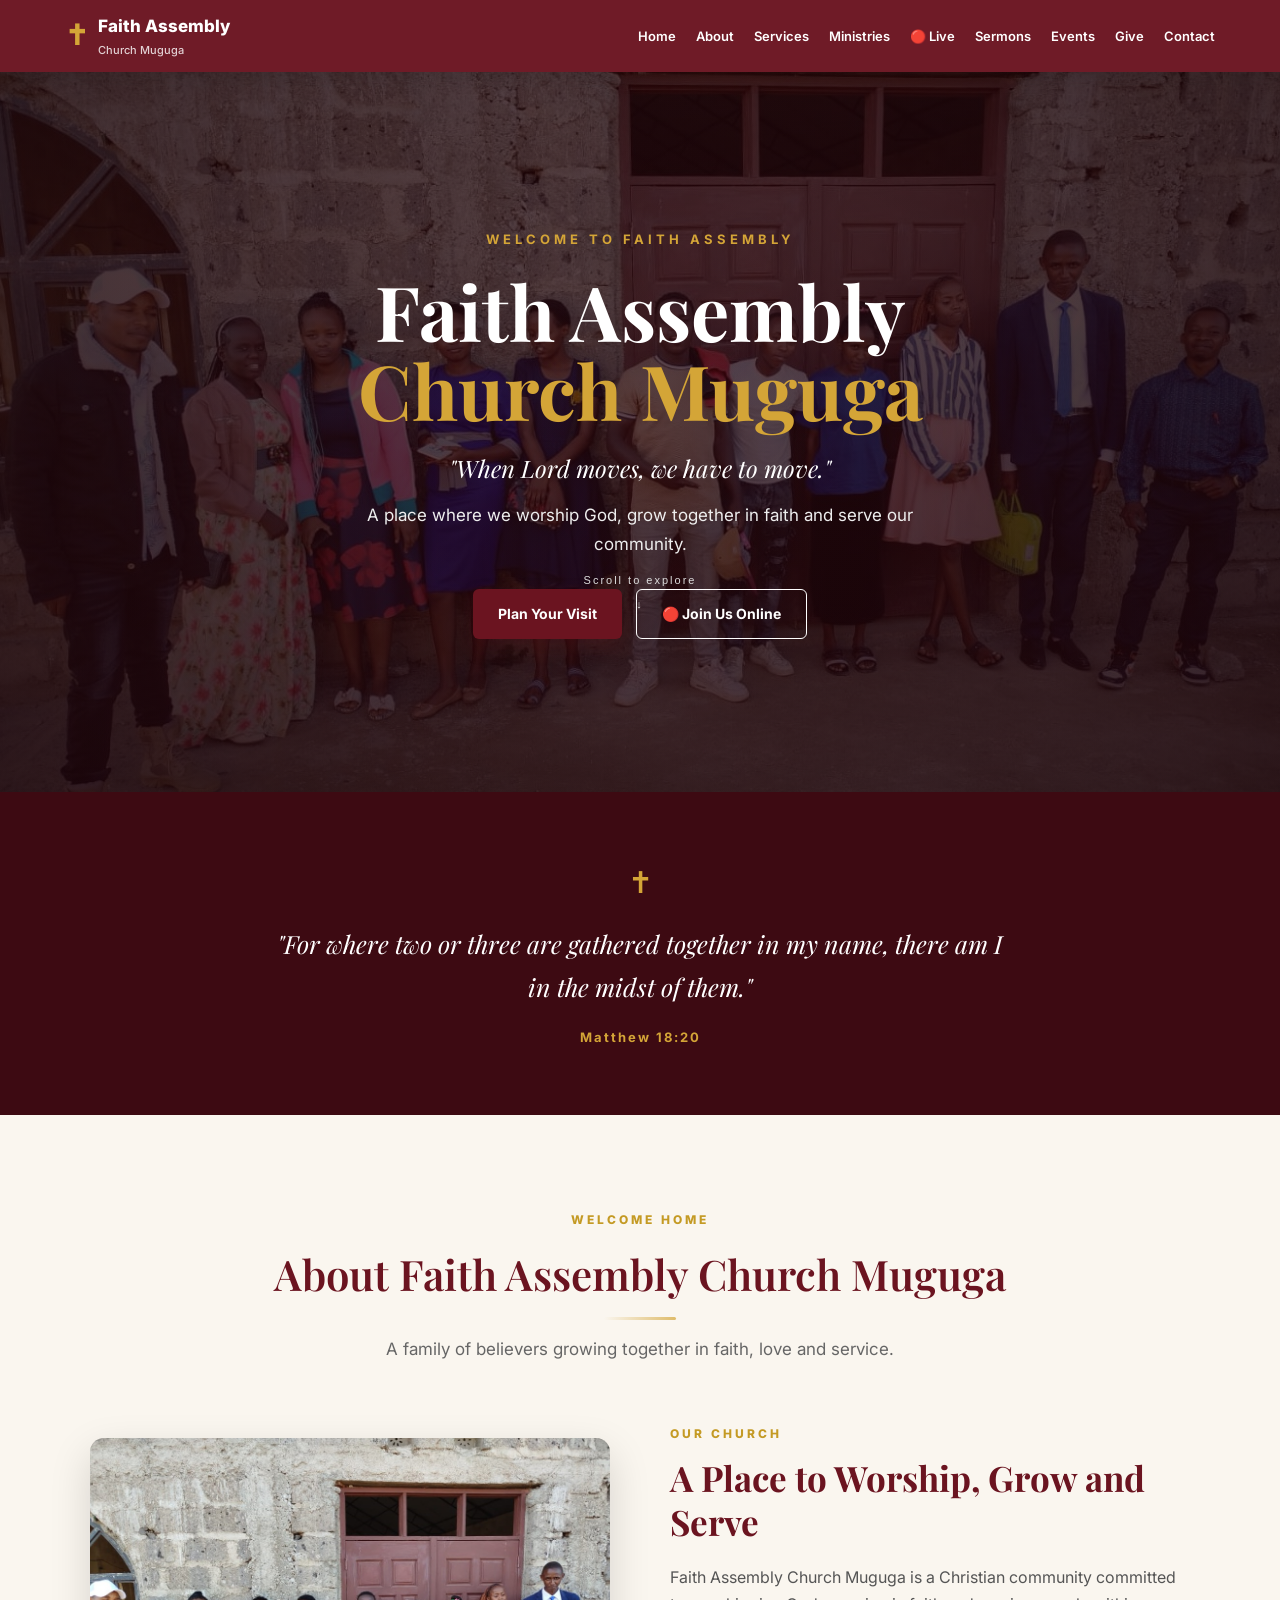
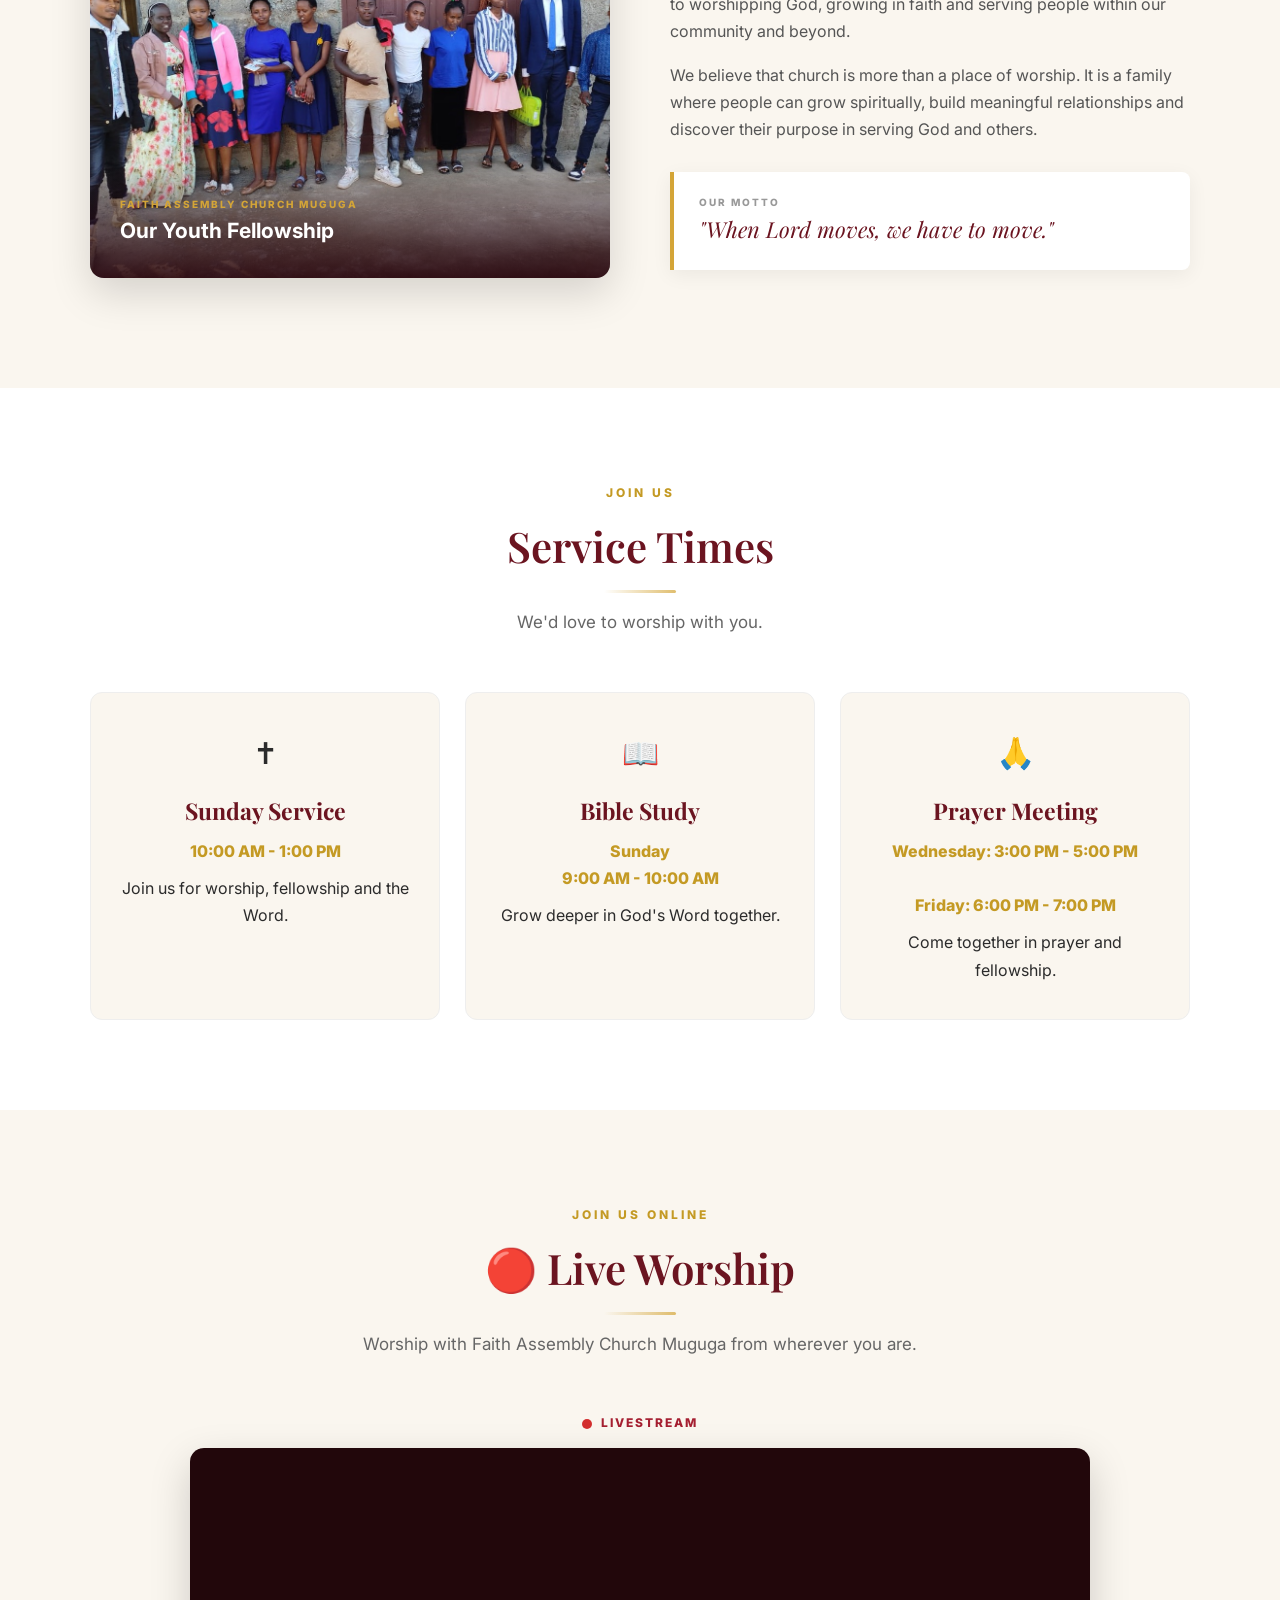
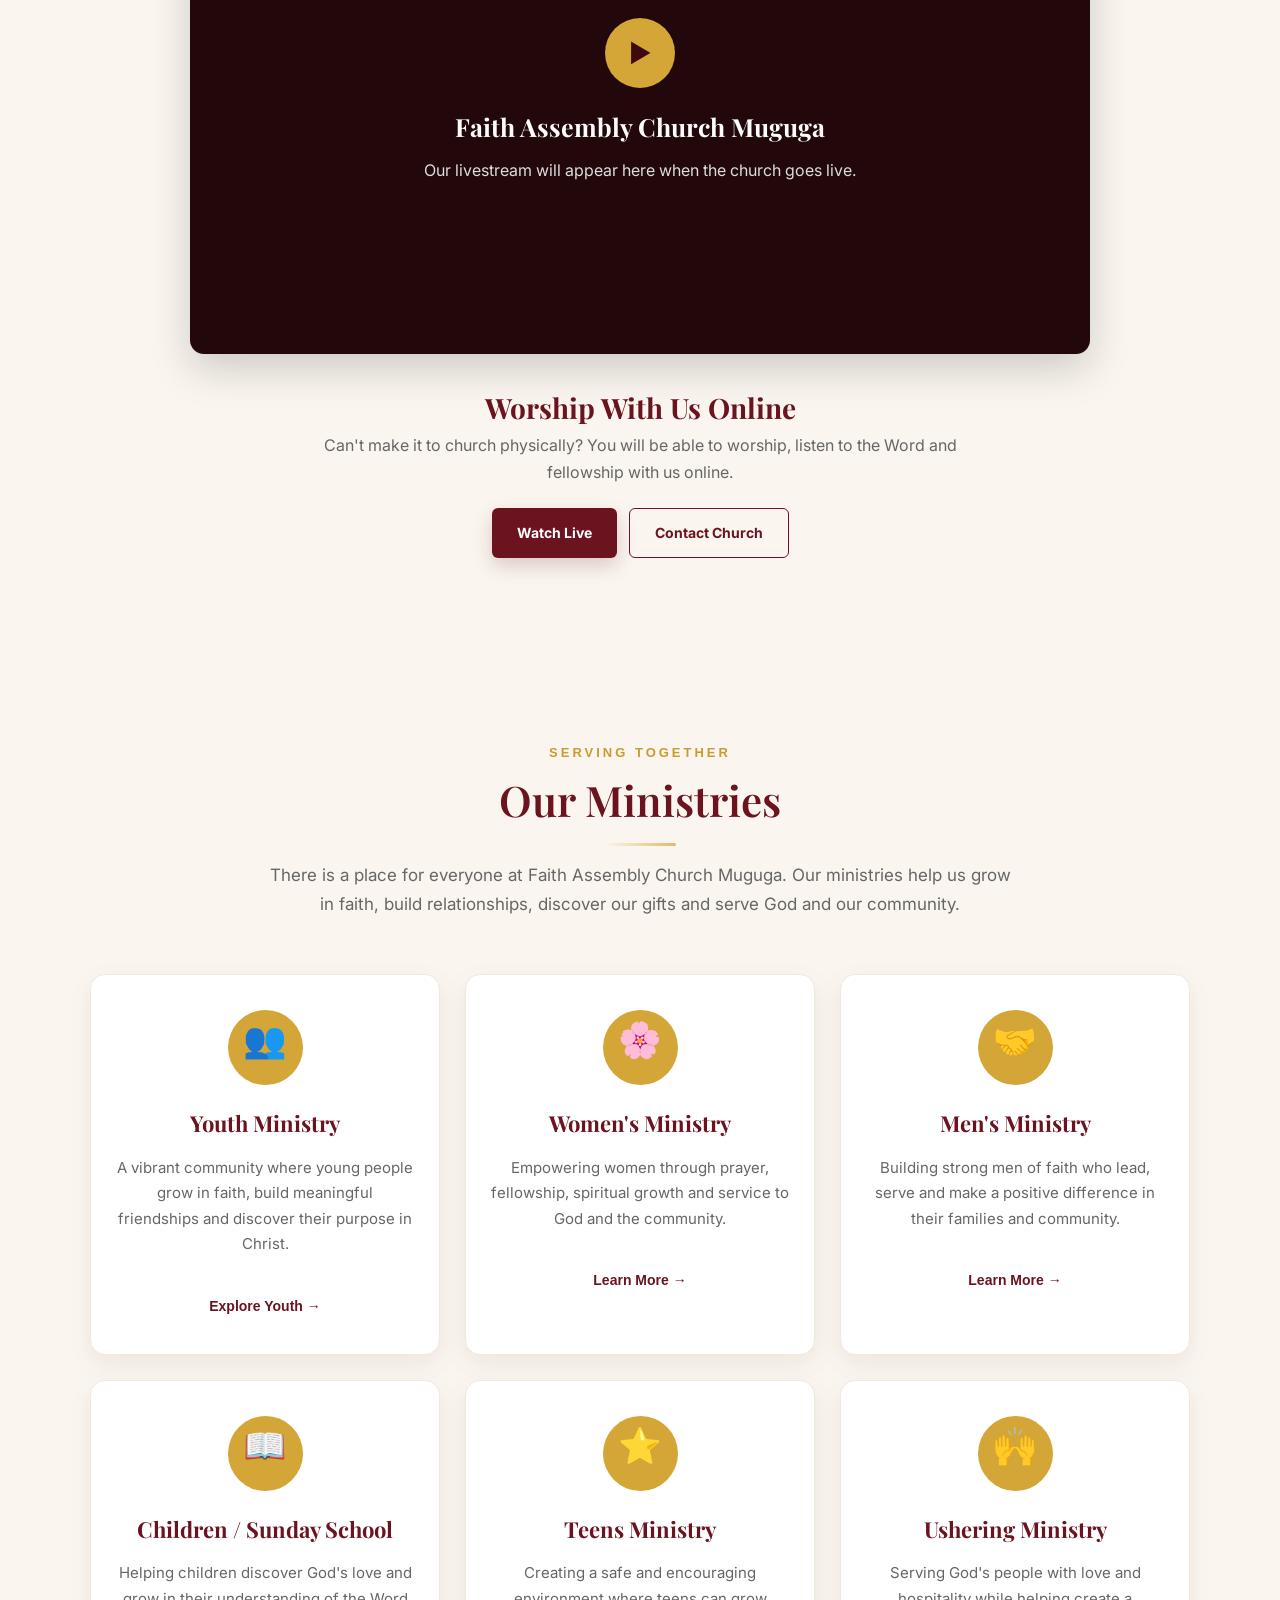
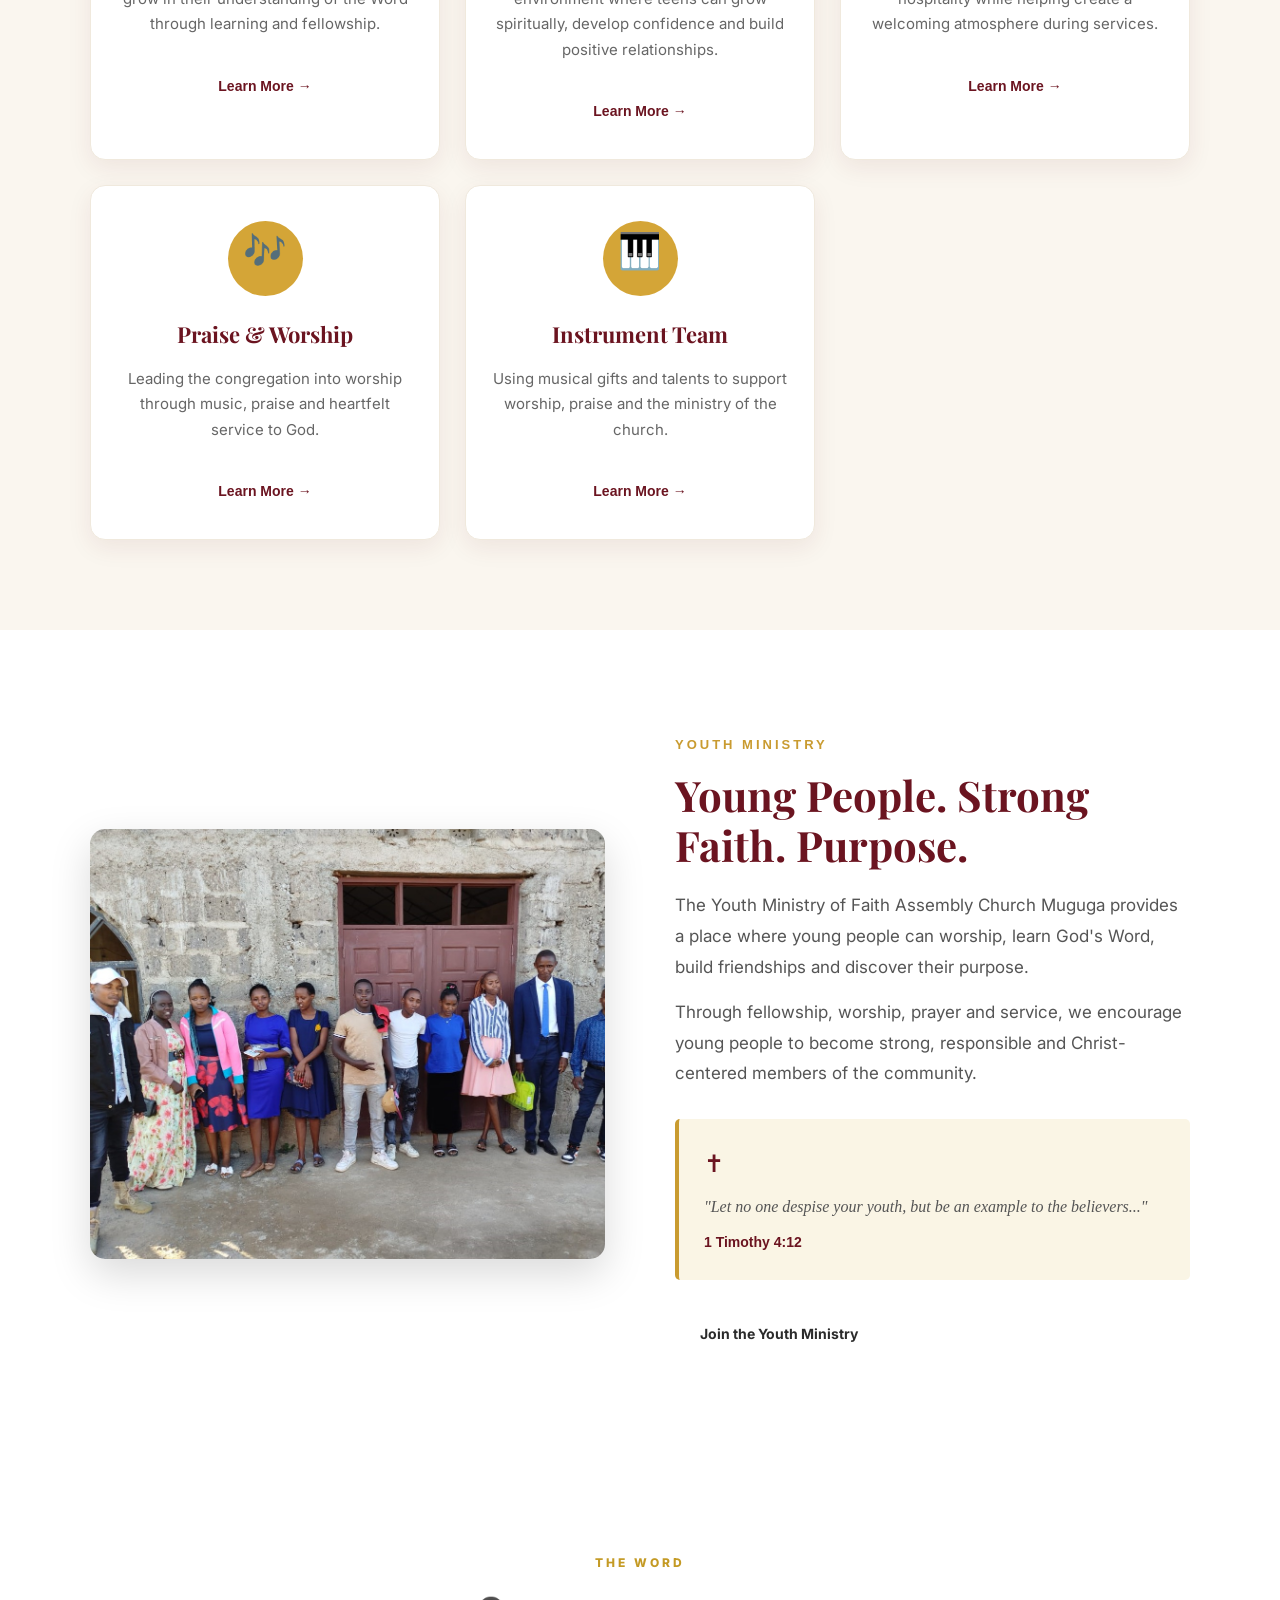
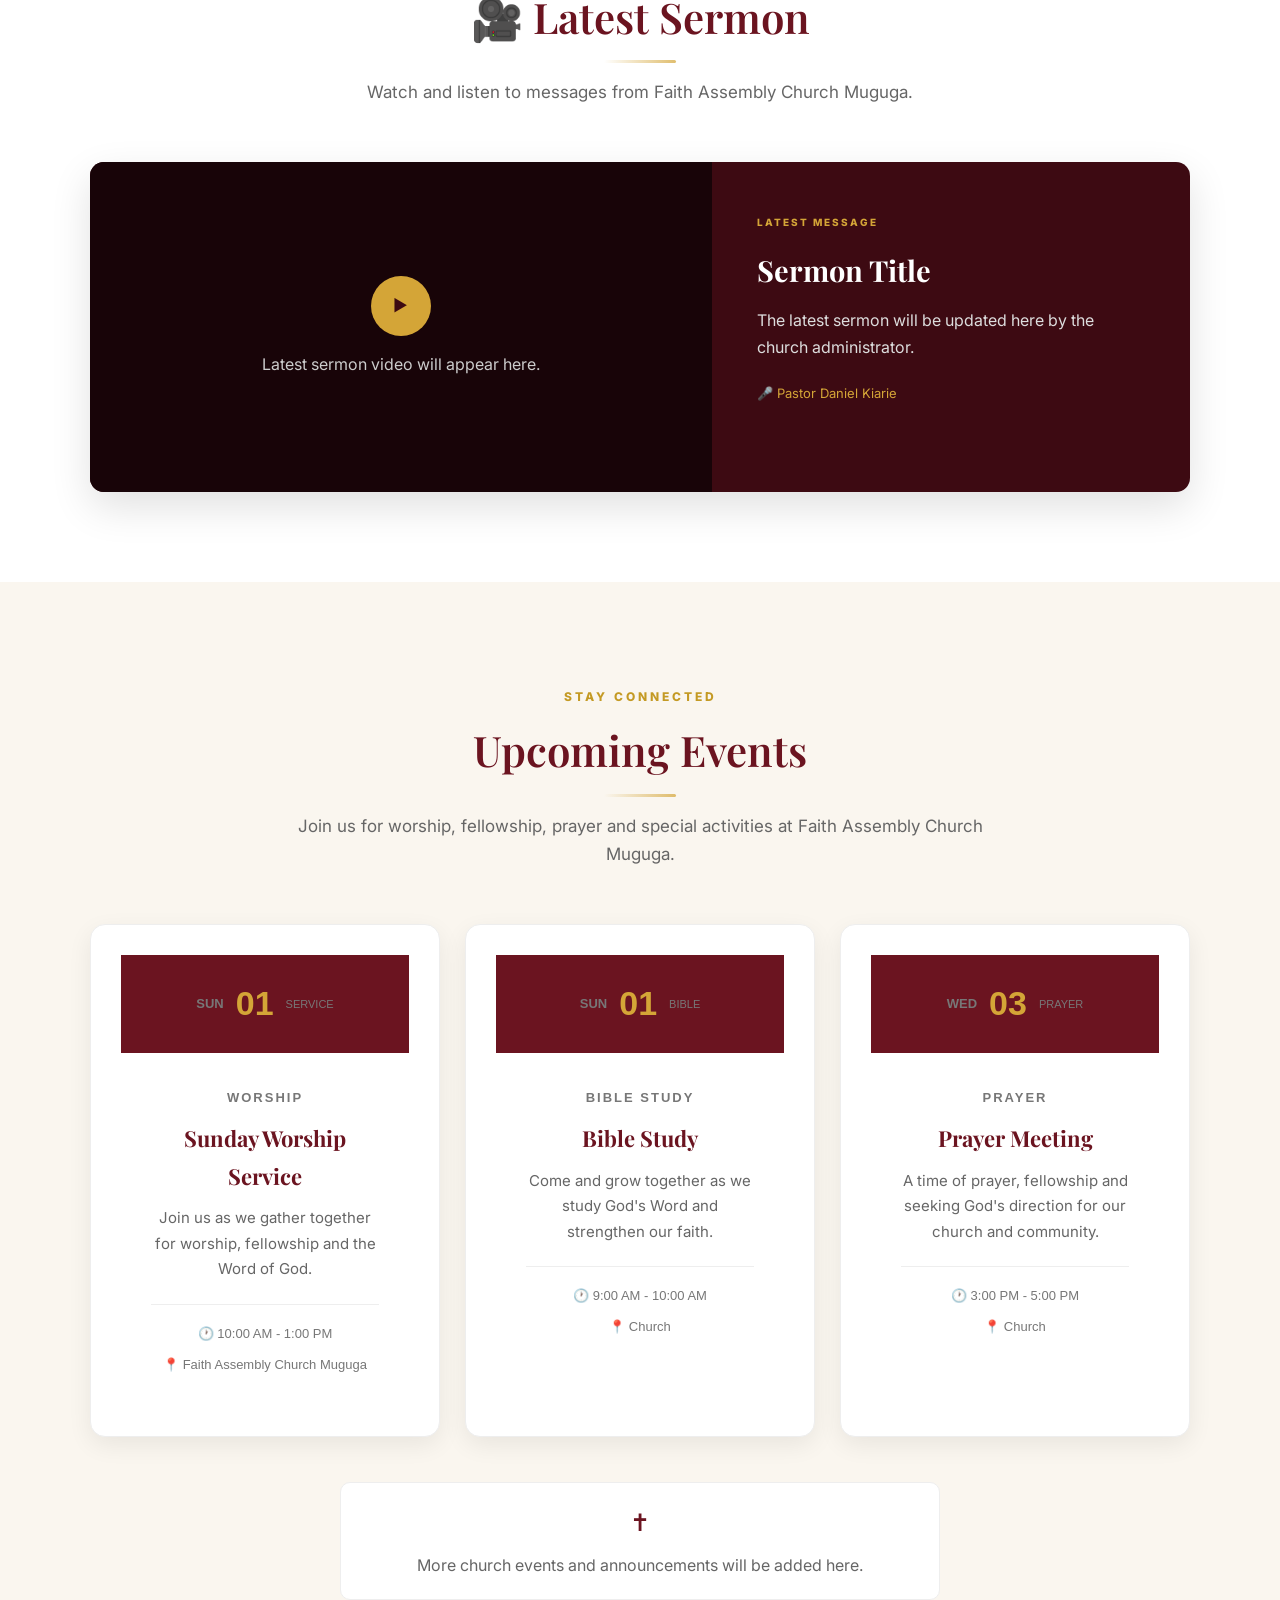
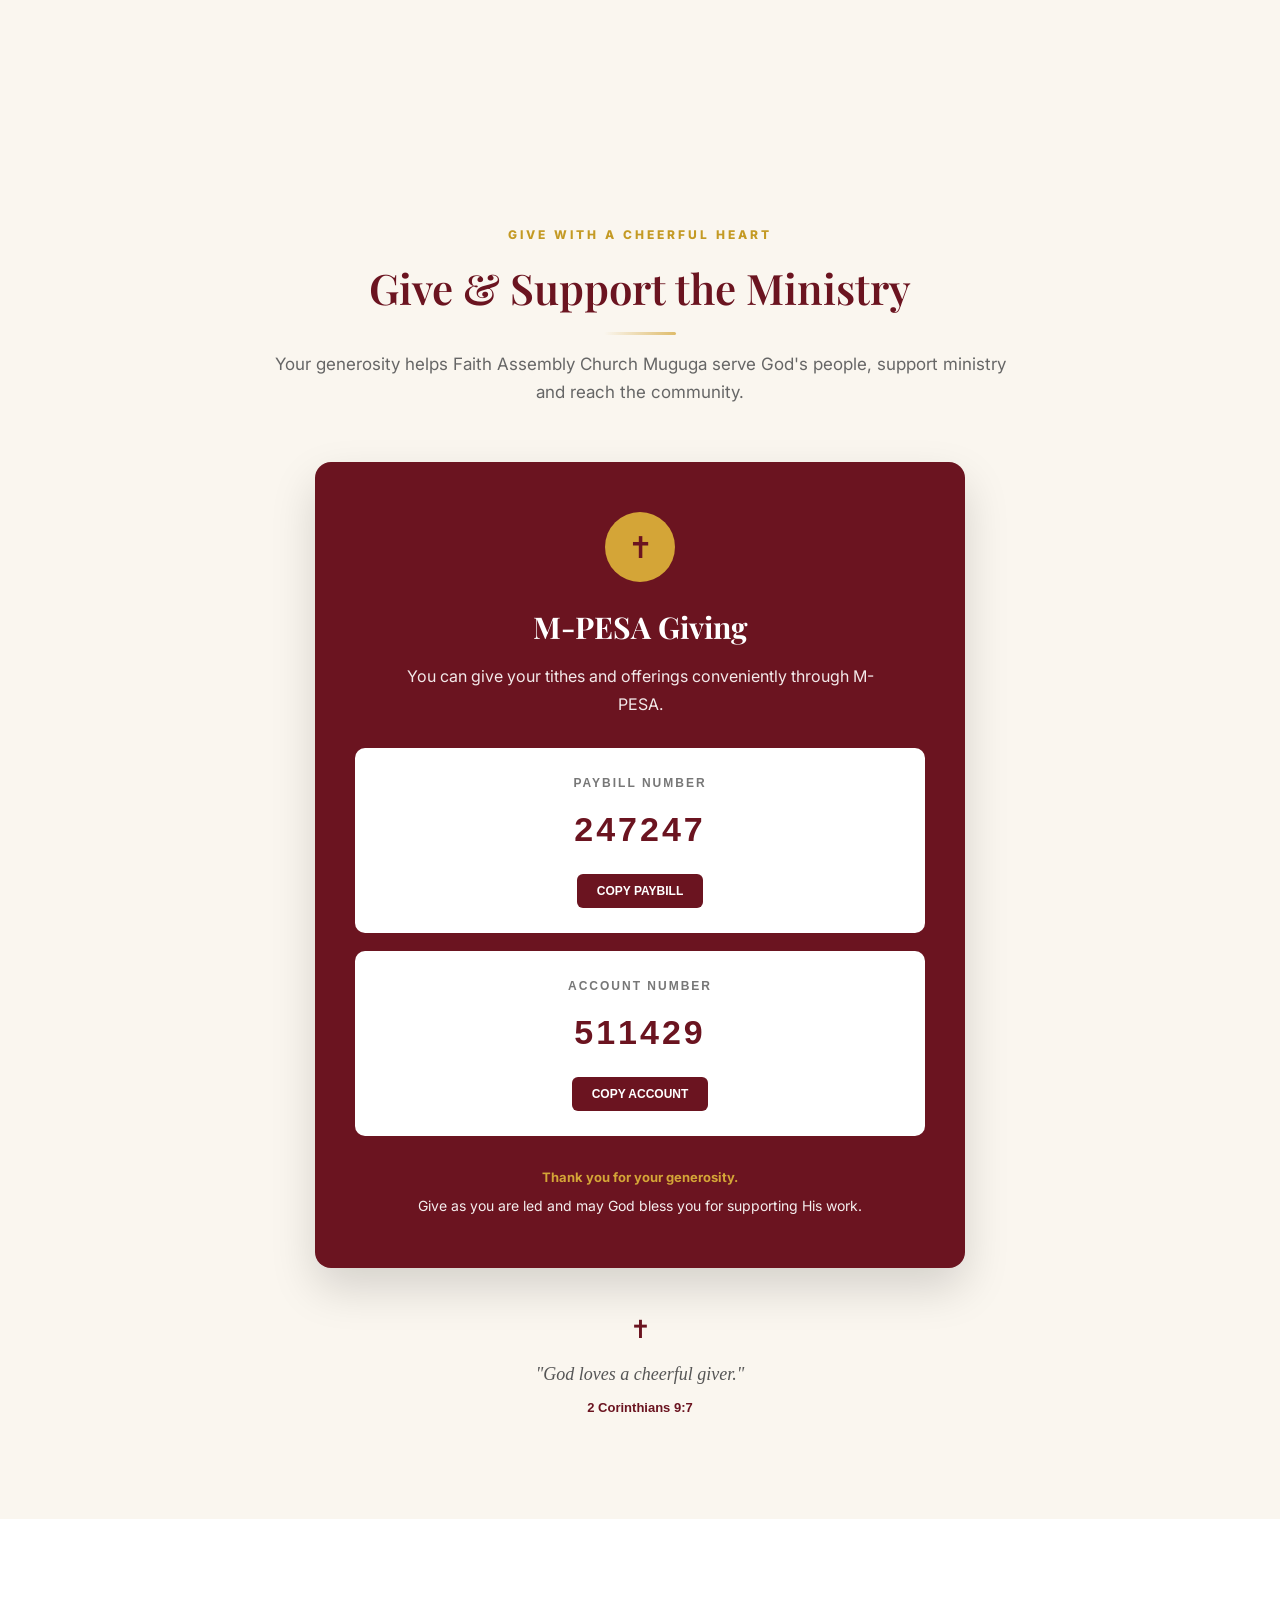
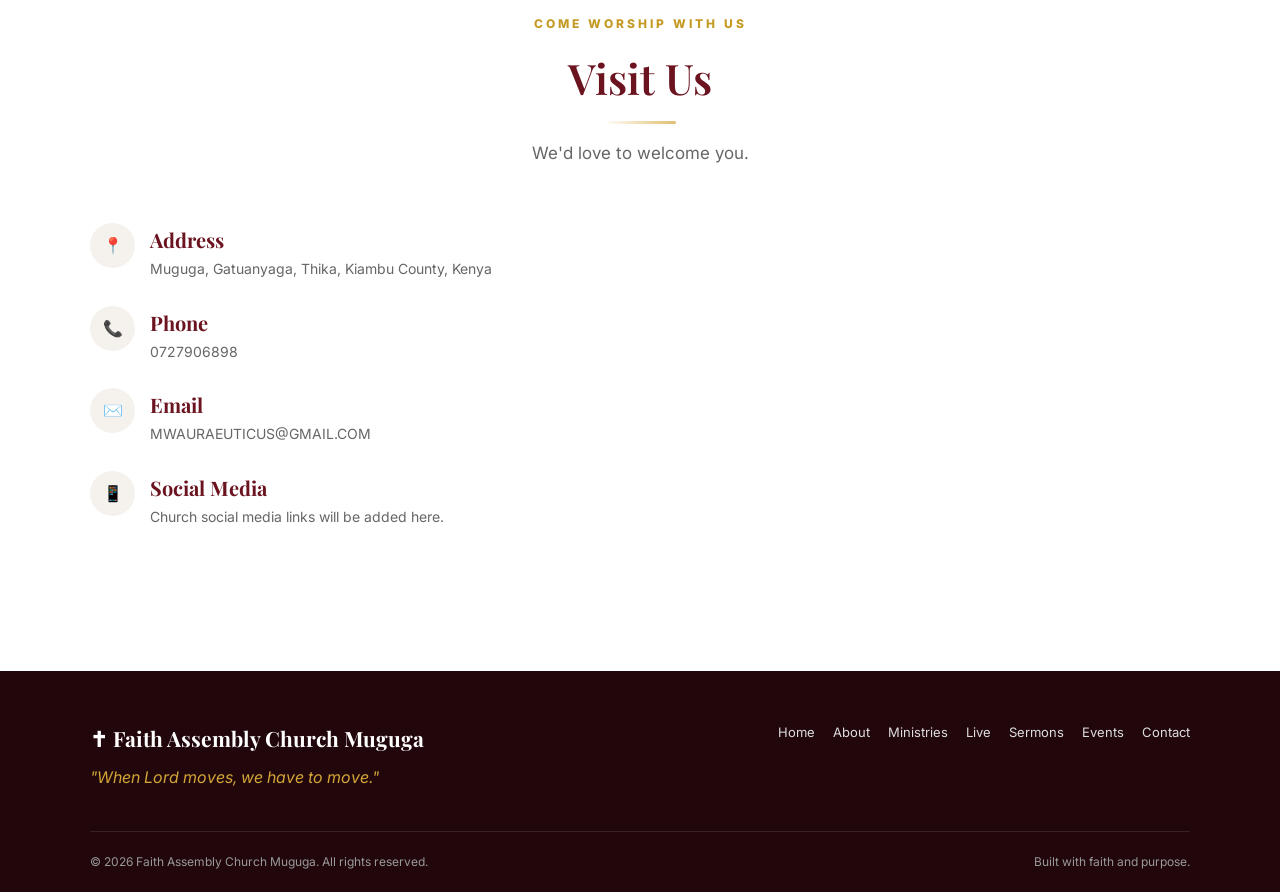
==== commit 9256234b: "Update index (1).html" ====
--- a/index (1).html
+++ b/index (1).html
@@ -9,7 +9,7 @@
     <meta name="description"
         content="Faith Assembly Church Muguga - Worship, grow and serve together in Muguga, Gatuanyaga, Thika, Kiambu County.">
 
-    <meta name="theme-color" content="#7a1f2b">
+    <meta name="theme-color" content="#6b1420">
 
     <title>Faith Assembly Church Muguga</title>
 
@@ -608,7 +608,7 @@
                     positive relationships.
                 </p>
 
-                <a href="#contact" class="ministry-link">
+                <a href="ministries.html" class="ministry-link">
                     Learn More →
                 </a>
 
@@ -1043,7 +1043,7 @@
         </div>
 
 
-        <div class="events-note reveal">
+        <div class="events-note reveal" id="homeEventsNote">
 
             <span>✝</span>
 
@@ -1053,6 +1053,38 @@
             </p>
 
         </div>
+
+        <div class="events-grid" id="homeExtraEventsGrid" style="margin-top:20px;"></div>
+
+        <script>
+        // ⚠️ Update this once your backend is hosted (see hosting notes).
+        (async function loadHomeExtraEvents() {
+            const API_BASE = "https://ragnar1454.pythonanywhere.com";
+            try {
+                const res = await fetch(`${API_BASE}/api/events/church`);
+                if (!res.ok) return;
+                const events = await res.json();
+                if (events.length === 0) return;
+
+                document.getElementById("homeEventsNote").style.display = "none";
+
+                const grid = document.getElementById("homeExtraEventsGrid");
+                grid.innerHTML = events.map(ev => `
+                    <article class="event-card reveal active">
+                        <div class="event-content">
+                            <h3>${ev.title}</h3>
+                            ${ev.description ? `<p>${ev.description}</p>` : ""}
+                            <div class="event-info">
+                                ${ev.event_date ? `<span>📅 ${ev.event_date}${ev.event_time ? " at " + ev.event_time : ""}</span>` : ""}
+                            </div>
+                        </div>
+                    </article>
+                `).join("");
+            } catch (err) {
+                console.log("Extra church events not loaded:", err);
+            }
+        })();
+        </script>
 
     </div>
 
@@ -1397,4 +1429,4 @@
 
 </body>
 
-</html>+</html>
--- a/css/style.css
+++ b/css/style.css
@@ -15,7 +15,7 @@
 body {
     font-family: "Inter", Arial, sans-serif;
     color: #2b2b2b;
-    background: #faf9f6;
+    background: #faf6ef;
     line-height: 1.7;
 }
 
@@ -51,7 +51,7 @@
 .page-loader {
     position: fixed;
     inset: 0;
-    background: #3a0d13;
+    background: #3d0a12;
     color: white;
     z-index: 9999;
 
@@ -71,7 +71,7 @@
 
 .loader-cross {
     font-size: 50px;
-    color: #f2c94c;
+    color: #d4a537;
     animation: floating 2s ease-in-out infinite;
 }
 
@@ -89,7 +89,7 @@
     top: 0;
     z-index: 1000;
 
-    background: rgba(122, 31, 43, 0.97);
+    background: rgba(107, 20, 32, 0.97);
 
     box-shadow:
         0 3px 20px rgba(0, 0, 0, 0.12);
@@ -125,7 +125,7 @@
 }
 
 .logo-cross {
-    color: #f2c94c;
+    color: #d4a537;
     font-size: 28px;
 }
 
@@ -138,16 +138,39 @@
 }
 
 .nav-links a {
+    position: relative;
+
     color: white;
 
     font-size: 13px;
     font-weight: 600;
 
-    transition: 0.25s;
+    transition: color 0.25s;
+}
+
+.nav-links a::after {
+    content: "";
+    position: absolute;
+    left: 0;
+    bottom: -6px;
+
+    width: 100%;
+    height: 2px;
+
+    background: #d4a537;
+
+    transform: scaleX(0);
+    transform-origin: right;
+    transition: transform 0.3s ease;
 }
 
 .nav-links a:hover {
-    color: #f2c94c;
+    color: #d4a537;
+}
+
+.nav-links a:hover::after {
+    transform: scaleX(1);
+    transform-origin: left;
 }
 
 .menu-toggle {
@@ -211,7 +234,7 @@
 }
 
 .hero-label {
-    color: #f2c94c;
+    color: #d4a537;
 
     font-size: 13px;
     font-weight: 700;
@@ -228,7 +251,7 @@
 
 .hero h1 span {
     display: block;
-    color: #f2c94c;
+    color: #d4a537;
 }
 
 .hero-motto {
@@ -303,15 +326,15 @@
 }
 
 .btn-primary {
-    background: #7a1f2b;
+    background: #6b1420;
     color: white;
 
     box-shadow:
-        0 8px 20px rgba(122, 31, 43, 0.2);
+        0 8px 20px rgba(107, 20, 32, 0.2);
 }
 
 .btn-primary:hover {
-    background: #5e1620;
+    background: #4a0f18;
 }
 
 .btn-outline {
@@ -321,16 +344,16 @@
 
 .btn-outline:hover {
     background: white;
-    color: #7a1f2b;
+    color: #6b1420;
 }
 
 .btn-outline-dark {
-    border: 1px solid #7a1f2b;
-    color: #7a1f2b;
+    border: 1px solid #6b1420;
+    color: #6b1420;
 }
 
 .btn-outline-dark:hover {
-    background: #7a1f2b;
+    background: #6b1420;
     color: white;
 }
 
@@ -342,7 +365,7 @@
 .scripture-section {
     padding: 65px 0;
 
-    background: #3a0d13;
+    background: #3d0a12;
 
     color: white;
 
@@ -355,7 +378,7 @@
 }
 
 .scripture-cross {
-    color: #f2c94c;
+    color: #d4a537;
     font-size: 30px;
 }
 
@@ -369,7 +392,7 @@
 }
 
 .scripture-reference {
-    color: #f2c94c;
+    color: #d4a537;
 
     font-size: 13px;
     font-weight: 700;
@@ -403,7 +426,7 @@
 }
 
 .section-heading h2 {
-    color: #7a1f2b;
+    color: #6b1420;
 
     font-size: clamp(32px, 5vw, 44px);
 
@@ -422,7 +445,7 @@
 ================================================== */
 
 .about-section {
-    background: #faf9f6;
+    background: #faf6ef;
 }
 
 .about-grid {
@@ -499,7 +522,7 @@
 .image-caption span {
     display: block;
 
-    color: #f2c94c;
+    color: #d4a537;
 
     font-size: 10px;
     font-weight: 800;
@@ -512,7 +535,7 @@
 }
 
 .about-content h3 {
-    color: #7a1f2b;
+    color: #6b1420;
 
     font-size: 35px;
 
@@ -541,7 +564,7 @@
 
     padding: 22px 25px;
 
-    border-left: 4px solid #f2c94c;
+    border-left: 4px solid #d4a537;
 
     background: white;
 
@@ -563,7 +586,7 @@
 }
 
 .motto-box blockquote {
-    color: #7a1f2b;
+    color: #6b1420;
 
     font-family: "Playfair Display", Georgia, serif;
 
@@ -594,7 +617,7 @@
 
     text-align: center;
 
-    background: #faf9f6;
+    background: #faf6ef;
 
     border: 1px solid #eee;
 
@@ -617,7 +640,7 @@
 }
 
 .service-card h3 {
-    color: #7a1f2b;
+    color: #6b1420;
 
     font-size: 23px;
 
@@ -682,7 +705,7 @@
 }
 
 .ministry-card h3 {
-    color: #7a1f2b;
+    color: #6b1420;
 
     font-size: 22px;
 
@@ -704,9 +727,9 @@
 
     border-radius: 20px;
 
-    background: #f2c94c;
-
-    color: #3a0d13;
+    background: #d4a537;
+
+    color: #3d0a12;
 
     font-size: 9px;
     font-weight: 800;
@@ -720,7 +743,7 @@
 ================================================== */
 
 .live-section {
-    background: #faf9f6;
+    background: #faf6ef;
 }
 
 .live-container {
@@ -801,9 +824,9 @@
 
     border-radius: 50%;
 
-    background: #f2c94c;
-
-    color: #3a0d13;
+    background: #d4a537;
+
+    color: #3d0a12;
 
     font-size: 25px;
 }
@@ -827,7 +850,7 @@
 }
 
 .live-info h3 {
-    color: #7a1f2b;
+    color: #6b1420;
 
     font-size: 28px;
 }
@@ -867,7 +890,7 @@
 
     border-radius: 14px;
 
-    background: #3a0d13;
+    background: #3d0a12;
 
     color: white;
 
@@ -909,9 +932,9 @@
 
     border-radius: 50%;
 
-    background: #f2c94c;
-
-    color: #3a0d13;
+    background: #d4a537;
+
+    color: #3d0a12;
 }
 
 .sermon-info {
@@ -919,7 +942,7 @@
 }
 
 .sermon-label {
-    color: #f2c94c;
+    color: #d4a537;
 
     font-size: 10px;
     font-weight: 800;
@@ -940,7 +963,7 @@
 .sermon-meta {
     margin-top: 20px;
 
-    color: #f2c94c;
+    color: #d4a537;
 
     font-size: 13px;
 }
@@ -976,7 +999,7 @@
 }
 
 .event-placeholder h3 {
-    color: #7a1f2b;
+    color: #6b1420;
 
     font-size: 28px;
 }
@@ -991,7 +1014,7 @@
 ================================================== */
 
 .giving-section {
-    background: #3a0d13;
+    background: #3d0a12;
 
     color: white;
 }
@@ -1005,7 +1028,7 @@
 }
 
 .giving-box .small-title {
-    color: #f2c94c;
+    color: #d4a537;
 }
 
 .giving-box h2 {
@@ -1040,7 +1063,7 @@
 .mpesa-item span {
     display: block;
 
-    color: #f2c94c;
+    color: #d4a537;
 
     font-size: 10px;
     font-weight: 800;
@@ -1112,7 +1135,7 @@
 }
 
 .contact-item h3 {
-    color: #7a1f2b;
+    color: #6b1420;
 
     font-size: 20px;
 }
@@ -1124,7 +1147,7 @@
 }
 
 .contact-item a:hover {
-    color: #7a1f2b;
+    color: #6b1420;
 }
 
 .map-wrap {
@@ -1172,7 +1195,7 @@
 .footer-brand p {
     margin-top: 7px;
 
-    color: #f2c94c;
+    color: #d4a537;
 
     font-style: italic;
 }
@@ -1190,7 +1213,7 @@
 }
 
 .footer-links a:hover {
-    color: #f2c94c;
+    color: #d4a537;
 }
 
 .footer-bottom {
@@ -1278,7 +1301,7 @@
 
         gap: 0;
 
-        background: #7a1f2b;
+        background: #6b1420;
 
         border-radius: 0 0 10px 10px;
 
@@ -1331,7 +1354,7 @@
 ========================================== */
 
 .ministries-section {
-    background: #faf9f6;
+    background: #faf6ef;
     padding: 90px 0;
 }
 
@@ -1342,9 +1365,21 @@
 }
 
 .section-heading h2 {
+    font-family: "Playfair Display", Georgia, serif;
+    font-weight: 600;
     font-size: 42px;
-    color: #7a1f2b;
+    color: #6b1420;
     margin: 10px 0 15px;
+}
+
+.section-heading h2::after {
+    content: "";
+    display: block;
+    width: 72px;
+    height: 3px;
+    margin: 18px auto 0;
+    background: linear-gradient(90deg, transparent, #d4a537, transparent);
+    border-radius: 2px;
 }
 
 .section-heading p {
@@ -1408,8 +1443,8 @@
     align-items: center;
     justify-content: center;
 
-    background: #7a1f2b;
-    color: #f2c94c;
+    background: #6b1420;
+    color: #d4a537;
 
     border-radius: 50%;
 
@@ -1418,7 +1453,7 @@
 
 
 .ministry-card h3 {
-    color: #7a1f2b;
+    color: #6b1420;
     font-size: 21px;
     margin-bottom: 12px;
 }
@@ -1436,7 +1471,7 @@
 
     margin-top: 18px;
 
-    color: #7a1f2b;
+    color: #6b1420;
 
     font-family: Arial, sans-serif;
 
@@ -1500,7 +1535,7 @@
 /* YOUTH TEXT */
 
 .youth-content h2 {
-    color: #7a1f2b;
+    color: #6b1420;
 
     font-size: 42px;
 
@@ -1537,7 +1572,7 @@
 
 
 .youth-verse span {
-    color: #7a1f2b;
+    color: #6b1420;
 
     font-size: 24px;
 }
@@ -1555,7 +1590,7 @@
 
 
 .youth-verse strong {
-    color: #7a1f2b;
+    color: #6b1420;
 
     font-family: Arial, sans-serif;
 
@@ -1606,7 +1641,7 @@
 ========================================== */
 
 .events-section {
-    background: #faf9f6;
+    background: #faf6ef;
     padding: 100px 0;
 }
 
@@ -1646,7 +1681,7 @@
 /* EVENT DATE */
 
 .event-date {
-    background: #7a1f2b;
+    background: #6b1420;
     color: #ffffff;
 
     padding: 20px;
@@ -1662,7 +1697,7 @@
 }
 
 .event-date strong {
-    color: #f2c94c;
+    color: #d4a537;
     font-size: 34px;
 }
 
@@ -1695,7 +1730,7 @@
 }
 
 .event-content h3 {
-    color: #7a1f2b;
+    color: #6b1420;
 
     font-size: 22px;
 
@@ -1755,7 +1790,7 @@
 .events-note span {
     display: block;
 
-    color: #7a1f2b;
+    color: #6b1420;
 
     font-size: 24px;
 
@@ -1782,7 +1817,7 @@
 ========================================== */
 
 .giving-section {
-    background: #faf9f6;
+    background: #faf6ef;
     padding: 100px 0;
 }
 
@@ -1790,7 +1825,7 @@
     max-width: 650px;
     margin: 0 auto;
 
-    background: #7a1f2b;
+    background: #6b1420;
     color: #ffffff;
 
     padding: 50px 40px;
@@ -1815,8 +1850,8 @@
 
     border-radius: 50%;
 
-    background: #f2c94c;
-    color: #7a1f2b;
+    background: #d4a537;
+    color: #6b1420;
 
     font-size: 30px;
 }
@@ -1860,7 +1895,7 @@
 }
 
 .mpesa-number {
-    color: #7a1f2b;
+    color: #6b1420;
 
     font-family: Arial, sans-serif;
 
@@ -1879,7 +1914,7 @@
 .copy-btn {
     border: none;
 
-    background: #7a1f2b;
+    background: #6b1420;
     color: #ffffff;
 
     padding: 10px 20px;
@@ -1898,7 +1933,7 @@
 }
 
 .copy-btn:hover {
-    background: #5e1620;
+    background: #4a0f18;
 
     transform: translateY(-2px);
 }
@@ -1915,7 +1950,7 @@
 .giving-note strong {
     display: block;
 
-    color: #f2c94c;
+    color: #d4a537;
 
     margin-bottom: 6px;
 }
@@ -1938,7 +1973,7 @@
 .giving-verse span {
     display: block;
 
-    color: #7a1f2b;
+    color: #6b1420;
 
     font-size: 25px;
 
@@ -1958,7 +1993,7 @@
 .giving-verse strong {
     display: block;
 
-    color: #7a1f2b;
+    color: #6b1420;
 
     margin-top: 8px;
 
@@ -2000,7 +2035,7 @@
 .ministry-card {
     background: #ffffff;
 
-    border: 1px solid #eeeeee;
+    border: 1px solid #f0e9dd;
 
     border-radius: 15px;
 
@@ -2009,19 +2044,31 @@
     text-align: center;
 
     box-shadow:
-        0 8px 25px rgba(0, 0, 0, 0.07);
+        0 8px 25px rgba(107, 20, 32, 0.08);
 
     transition:
         transform 0.3s ease,
-        box-shadow 0.3s ease;
+        box-shadow 0.3s ease,
+        border-color 0.3s ease;
 }
 
 
 .ministry-card:hover {
     transform: translateY(-8px);
 
+    border-color: #d4a537;
+
     box-shadow:
-        0 15px 35px rgba(0, 0, 0, 0.12);
+        0 18px 38px rgba(107, 20, 32, 0.16);
+}
+
+.ministry-card .ministry-icon {
+    display: inline-block;
+    transition: transform 0.35s ease;
+}
+
+.ministry-card:hover .ministry-icon {
+    transform: scale(1.15) rotate(-4deg);
 }
 
 
@@ -2033,7 +2080,7 @@
 
     border-radius: 50%;
 
-    background: #f2c94c;
+    background: #d4a537;
 
     display: flex;
 
@@ -2046,7 +2093,7 @@
 
 
 .ministry-card h3 {
-    color: #7a1f2b;
+    color: #6b1420;
 
     font-size: 22px;
 
@@ -2076,9 +2123,9 @@
 .coming-badge {
     display: inline-block;
 
-    background: #f2c94c;
-
-    color: #3a0d13;
+    background: #d4a537;
+
+    color: #3d0a12;
 
     padding: 5px 12px;
 
@@ -2097,7 +2144,7 @@
 
 
 .ministry-verse {
-    background: #faf9f6;
+    background: #faf6ef;
 
     padding: 70px 20px;
 
@@ -2108,7 +2155,7 @@
 .verse-content span {
     display: block;
 
-    color: #7a1f2b;
+    color: #6b1420;
 
     font-size: 30px;
 
@@ -2132,7 +2179,7 @@
 
 
 .verse-content strong {
-    color: #7a1f2b;
+    color: #6b1420;
 
     font-family: Arial, sans-serif;
 
@@ -2158,7 +2205,7 @@
 ========================================== */
 
 .ministry-section {
-    background: #faf9f6;
+    background: #faf6ef;
 }
 
 .announcement-card {
@@ -2167,13 +2214,13 @@
     background: #ffffff;
     padding: 35px;
     border-radius: 15px;
-    border-left: 5px solid #7a1f2b;
+    border-left: 5px solid #6b1420;
     box-shadow: 0 8px 25px rgba(0,0,0,.07);
 }
 
 .announcement-label {
     display: inline-block;
-    color: #7a1f2b;
+    color: #6b1420;
     font-family: Arial, sans-serif;
     font-size: 12px;
     font-weight: bold;
@@ -2182,7 +2229,7 @@
 }
 
 .announcement-card h3 {
-    color: #7a1f2b;
+    color: #6b1420;
     margin-bottom: 12px;
 }
 
@@ -2219,7 +2266,7 @@
 }
 
 .event-card h3 {
-    color: #7a1f2b;
+    color: #6b1420;
     margin-bottom: 10px;
 }
 
@@ -2257,4 +2304,4 @@
 
 .gallery-placeholder p {
     color: #777;
-}+}
--- a/css/animation.css
+++ b/css/animation.css
@@ -101,7 +101,7 @@
 
 .scroll-arrow {
 
-    color: #f2c94c;
+    color: #d4a537;
 
     font-size: 25px;
 
@@ -122,7 +122,7 @@
     width: 4px;
     height: 4px;
 
-    background: #f2c94c;
+    background: #d4a537;
 
     border-radius: 50%;
 
@@ -219,4 +219,28 @@
     transform:
         translateY(0);
 
-}+}
+
+
+/* =========================
+   GOLD DIVIDER SHIMMER
+   One signature, deliberate motion moment for section dividers —
+   a slow pass of light, echoing candlelight/worship radiance.
+========================= */
+
+@keyframes dividerShimmer {
+
+    0% {
+        background-position: -100px 0;
+    }
+
+    100% {
+        background-position: 200px 0;
+    }
+
+}
+
+.section-heading h2::after {
+    background-size: 200px 3px;
+    animation: dividerShimmer 3.5s ease-in-out infinite;
+}
